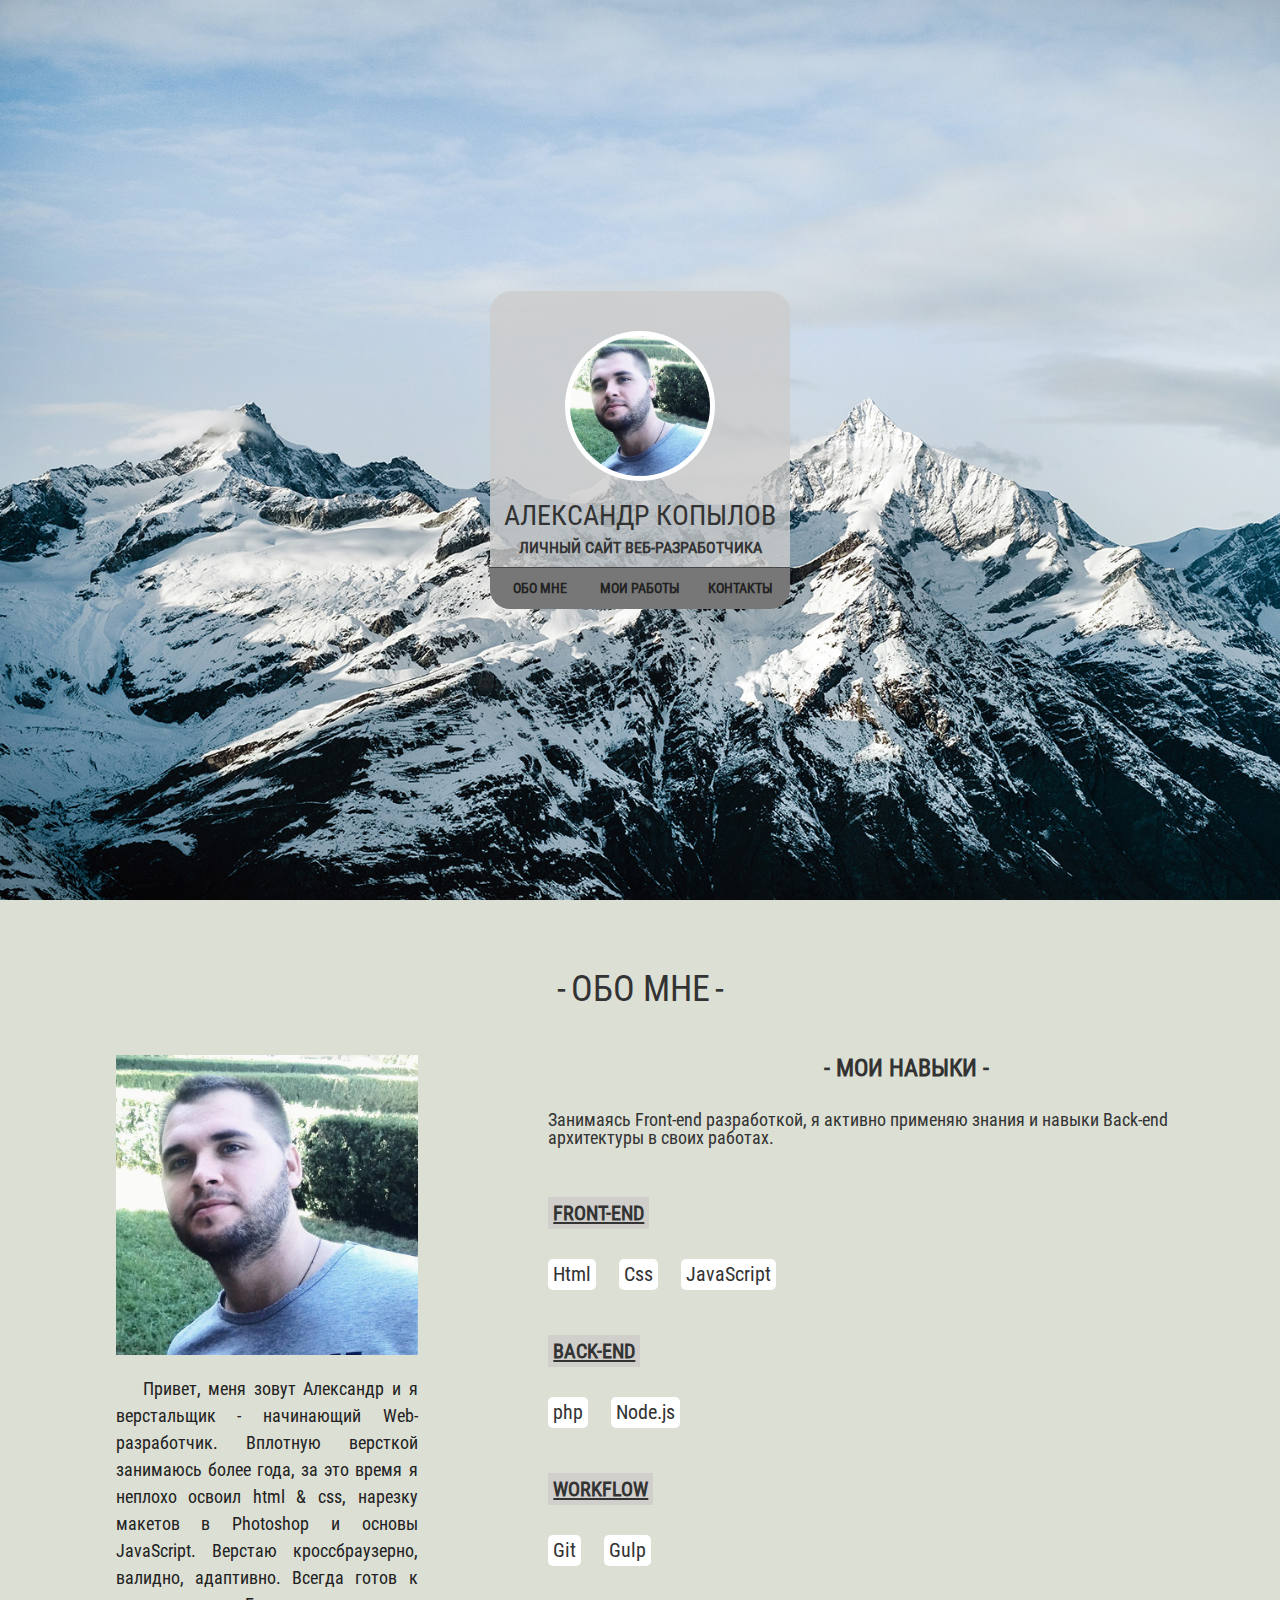
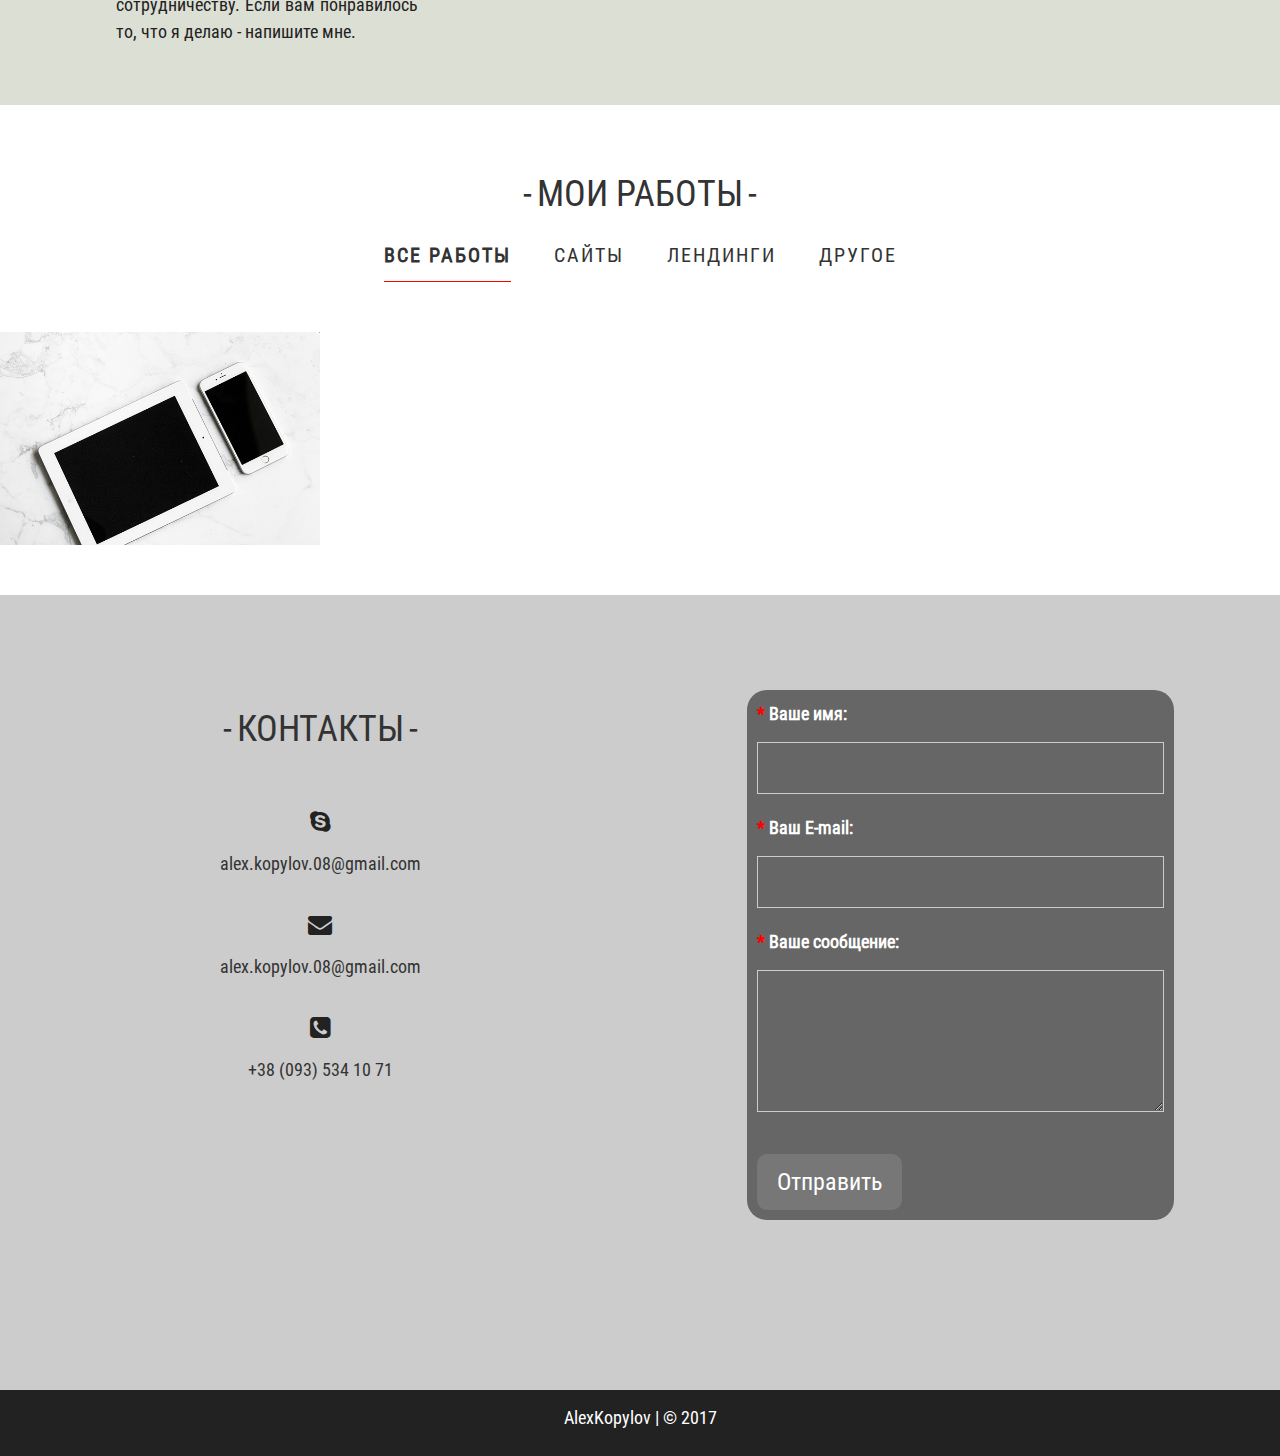
==== index.html @ ec62f579 "new index.html" ====
<!DOCTYPE html>
<!--[if lt IE 7 ]>
<html class="ie ie6" lang="en"> <![endif]-->
<!--[if IE 7 ]>
<html class="ie ie7" lang="en"> <![endif]-->
<!--[if IE 8 ]>
<html class="ie ie8" lang="en"> <![endif]-->
<!--[if (gte IE 9)|!(IE)]><!-->
<html lang="ru"> <!--<![endif]-->

<head>
    <meta charset="utf-8">
    <meta name="description" content="">
    <meta http-equiv="X-UA-Compatible" content="IE=edge">
    <meta name="viewport" content="width=device-width, initial-scale=1, maximum-scale=1">

    <title>MyPortfolio</title>

    <link rel="stylesheet" href="css/css_reset.css"/>
    <link rel="stylesheet" href="css/fonts.css"/>
    <link rel="stylesheet" href="libs/font-awesome/css/font-awesome.min.css"/>
    <!-- bootstrap -->
    <link rel="stylesheet" href="css/bootstrap.css">
    <!-- magnific-popup-->
    <link rel="stylesheet" href="libs/magnific-popup/magnific-popup.css"/>
    <!-- main -->
    <link rel="stylesheet" href="css/style.min.css">
    <!-- media -->
    <link rel="stylesheet" href="css/media.css"/>

</head>
<body>

<div class="wrapper">
    <header class="header parallax-window1" data-parallax="scroll" data-image-src="img/top-bg.jpg">

        <div class="top-header">
            <div class="top-header__inner">
                <div class="top-header__pic">
                    <img src="img/ava.jpg" alt="my-foto"/>
                </div>
                <div class="top-header__description">
                    <h1>Александр Копылов</h1>

                    <p>Личный сайт веб-разработчика</p>
                </div>
                <ul class="top-header__tabs">
                    <li class="top-header__item">
                        <a href="#about" class="top-header__link">Обо мне</a>
                    </li>
                    <li class="top-header__item">
                        <a href="#work" class="top-header__link">Мои работы</a>
                    </li>
                    <li class="top-header__item">
                        <a href="#contact" class="top-header__link">Контакты</a>
                    </li>
                </ul>
            </div>
        </div>
    </header>

    <main>

        <section class="about" id="about">
            <div class="container-fluid">
                <div class="row">
                    <div class="col-xs-12">
                        <div class="caption">
                            <h2 class="caption__inner">Обо мне</h2>
                        </div>
                    </div>
                    <div class="col-lg-5 col-md-5 col-sm-5 col-xs-12">
                        <div class="me">
                            <div class="me__inner">
                                <img src="img/ava.jpg" alt="my-foto" class="me__pic"/>
                            </div>
                            <div class="me__description">
                                <p class="me__text">Привет, меня зовут Александр и я верстальщик - начинающий
                                    Web-разработчик. Вплотную версткой занимаюсь более года, за это время я неплохо
                                    освоил html & css, нарезку макетов в Photoshop и основы JavaScript.
                                    Верстаю кроссбраузерно, валидно, адаптивно.
                                    Всегда готов к сотрудничеству. Если вам понравилось то, что я делаю - напишите мне.
                                </p>
                            </div>
                        </div>
                    </div>
                    <div class="col-lg-7 col-md-7 col-sm-7 col-xs-12">
                        <div class="skills">

                            <h3 class="skills__caption">- Мои навыки -</h3>

                            <p class="skills__text">Занимаясь Front-end разработкой, я активно применяю знания и навыки
                                Back-end архитектуры в своих работах.
                            </p>

                            <div class="skill">
                                <h3 class="skill__text">
                                    Front-end
                                </h3>
                                <ul class="skill__menu">
                                    <li class="skill__item">Html</li>
                                    <li class="skill__item">Css</li>
                                    <li class="skill__item">JavaScript</li>
                                </ul>
                            </div>
                            <div class="skill">
                                <h3 class="skill__text">
                                    Back-end
                                </h3>
                                <ul class="skill skill__menu">
                                    <li class="skill__item">php</li>
                                    <li class="skill__item">Node.js</li>
                                </ul>
                            </div>
                            <div class="skill">
                                <h3 class="skill__text">
                                    Workflow
                                </h3>
                                <ul class="skill skill__menu">
                                    <li class="skill__item">Git</li>
                                    <li class="skill__item">Gulp</li>
                                </ul>
                            </div>
                        </div>
                    </div>
                </div>
                <!-- / end row-->
            </div>
            <!-- / end container-->
        </section>

        <section class="work" id="work">
            <div class="container-fluid">
                <div class="row">
                    <div class="col-xs-12">
                        <div class="caption">
                            <h2 class="caption__inner">Мои работы</h2>
                        </div>
                    </div>

                    <div class="filter_div controls">
                        <button class="filter-btn"><i class="fa fa-bars" aria-hidden="true"></i>
                        </button>
                        <ul class="work__menu">
                            <li class="work__item active" data-filter="all">Все работы</li>
                            <li class="work__item" data-filter=".category-1">Сайты</li>
                            <li class="work__item" data-filter=".category-2">Лендинги</li>
                            <li class="work__item" data-filter=".category-3">Другое</li>
                        </ul>
                    </div>

                    <div id="portfolio">
                        <div class="mix col-lg-3 col-md-3 col-sm-6 col-xs-6 portfolio__item category-2">
                            <img src="img/portfolio/ex-1.jpg" alt="alr"/>

                            <div class="portfolio__item-cont">
                                <h4>Velox</h4>

                                <p>Landing page</p>
                                <a href="https://alexkopylov.github.io/works/welox/index.html" target="_blank"
                                   class="popup-link">Посмотреть</a>
                            </div>
                        </div>
                        <!--<div class="mix col-lg-3 col-md-3 col-sm-6 col-xs-6 portfolio__item category-1">-->
                        <!--<img src="img/portfolio/ex-2.jpg" alt="alr"/>-->

                        <!--<div class="portfolio__item-cont">-->
                        <!--<h4>Заголовок работы</h4>-->

                        <!--<p>Описание работы</p>-->
                        <!--<a href="#" class="popup-link">Посмотреть</a>-->
                        <!--</div>-->
                        <!--<div class="hidden">-->
                        <!--<div class="portfolio__description">-->
                        <!--<h4>Заголовок работы</h4>-->
                        <!--<a href="#">перейти на страницу...</a>-->
                        <!--<img src="img/portfolio/ex-2_big.jpg" alt="alt"/>-->
                        <!--</div>-->
                        <!--</div>-->
                        <!--</div>-->
                        <!--<div class="mix col-lg-3 col-md-3 col-sm-6 col-xs-6 portfolio__item category-1">-->
                        <!--<img src="img/portfolio/ex-3.jpg" alt="alr"/>-->

                        <!--<div class="portfolio__item-cont">-->
                        <!--<h4>Заголовок работы</h4>-->

                        <!--<p>Описание работы</p>-->
                        <!--<a href="#" class="popup-link">Посмотреть</a>-->
                        <!--</div>-->
                        <!--<div class="hidden">-->
                        <!--<div class="portfolio__description">-->
                        <!--<h4>Заголовок работы</h4>-->
                        <!--<a href="#">перейти на страницу...</a>-->
                        <!--<img src="img/portfolio/ex-3_big.jpg" alt="alt"/>-->
                        <!--</div>-->
                        <!--</div>-->
                        <!--</div>-->
                        <!--<div class="mix col-lg-3 col-md-3 col-sm-6 col-xs-6 portfolio__item category-2">-->
                        <!--<img src="img/portfolio/ex-4.jpg" alt="alr"/>-->

                        <!--<div class="portfolio__item-cont">-->
                        <!--<h4>Заголовок работы</h4>-->

                        <!--<p>Описание работы</p>-->
                        <!--<a href="#" class="popup-link">Посмотреть</a>-->
                        <!--</div>-->
                        <!--<div class="hidden">-->
                        <!--<div class="portfolio__description">-->
                        <!--<h4>Заголовок работы</h4>-->
                        <!--<a href="#">перейти на страницу...</a>-->
                        <!--<img src="img/portfolio/ex-4_big.jpg" alt="alt"/>-->
                        <!--</div>-->
                        <!--</div>-->
                        <!--</div>-->
                        <!--<div class="mix col-lg-3 col-md-3 col-sm-6 col-xs-6 portfolio__item category-2">-->
                        <!--<img src="img/portfolio/ex-5.jpg" alt="alr"/>-->

                        <!--<div class="portfolio__item-cont">-->
                        <!--<h4>Заголовок работы</h4>-->

                        <!--<p>Описание работы</p>-->
                        <!--<a href="#" class="popup-link">Посмотреть</a>-->
                        <!--</div>-->
                        <!--<div class="hidden">-->
                        <!--<div class="portfolio__description">-->
                        <!--<h4>Заголовок работы</h4>-->
                        <!--<a href="#">перейти на страницу...</a>-->
                        <!--<img src="img/portfolio/ex-5_big.jpg" alt="alt"/>-->
                        <!--</div>-->
                        <!--</div>-->
                        <!--</div>-->
                        <!--<div class="mix col-lg-3 col-md-3 col-sm-6 col-xs-6 portfolio__item category-2">-->
                        <!--<img src="img/portfolio/ex-6.jpg" alt="alr"/>-->

                        <!--<div class="portfolio__item-cont">-->
                        <!--<h4>Заголовок работы</h4>-->

                        <!--<p>Описание работы</p>-->
                        <!--<a href="#" class="popup-link">Посмотреть</a>-->
                        <!--</div>-->
                        <!--<div class="hidden">-->
                        <!--<div class="portfolio__description">-->
                        <!--<h4>Заголовок работы</h4>-->
                        <!--<a href="#">перейти на страницу...</a>-->
                        <!--<img src="img/portfolio/ex-6_big.jpg" alt="alt"/>-->
                        <!--</div>-->
                        <!--</div>-->
                        <!--</div>-->
                        <!--<div class="mix col-lg-3 col-md-3 col-sm-6 col-xs-6 portfolio__item category-3">-->
                        <!--<img src="img/portfolio/ex-7.jpg" alt="alr"/>-->

                        <!--<div class="portfolio__item-cont">-->
                        <!--<h4>Заголовок работы</h4>-->

                        <!--<p>Описание работы</p>-->
                        <!--<a href="#" class="popup-link">Посмотреть</a>-->
                        <!--</div>-->
                        <!--<div class="hidden">-->
                        <!--<div class="portfolio__description">-->
                        <!--<h4>Заголовок работы</h4>-->
                        <!--<a href="#">перейти на страницу...</a>-->
                        <!--<img src="img/portfolio/ex-7_big.jpg" alt="alt"/>-->
                        <!--</div>-->
                        <!--</div>-->
                        <!--</div>-->
                        <!--<div class="mix col-lg-3 col-md-3 col-sm-6 col-xs-6 portfolio__item category-3">-->
                        <!--<img src="img/portfolio/ex-8.jpg" alt="alr"/>-->

                        <!--<div class="portfolio__item-cont">-->
                        <!--<h4>Заголовок работы</h4>-->

                        <!--<p>Описание работы</p>-->
                        <!--<a href="#" class="popup-link">Посмотреть</a>-->
                        <!--</div>-->
                        <!--<div class="hidden">-->
                        <!--<div class="portfolio__description">-->
                        <!--<h4>Заголовок работы</h4>-->
                        <!--<a href="#">перейти на страницу...</a>-->
                        <!--<img src="img/portfolio/ex-8_big.jpg" alt="alt"/>-->
                        <!--</div>-->
                        <!--</div>-->
                        <!--</div>-->
                    </div>

                </div>
                <!-- / end row-->
            </div>
            <!-- / end container-->
        </section>

        <section class="contact" id="contact">
            <div class="container-fluid">
                <div class="row">
                    <div class="col-lg-6 col-md-6 col-sm-6 col-xs-12">
                        <div class="contact__inner">
                            <div class="caption">
                                <h2 class="caption__inner">Контакты</h2>
                            </div>
                            <ul class="contact__menu">
                                <li class="contact__item">
                                    <span class="contact__link">
                                         <i class="fa fa-skype" aria-hidden="true"></i>
                                    </span>
                                    <span class="contact__text">
                                        alex.kopylov.08@gmail.com
                                    </span>
                                </li>
                                <li class="contact__item">
                                    <span class="contact__link">
                                         <i class="fa fa-envelope" aria-hidden="true"></i>
                                    </span>
                                    <span class="contact__text">
                                        alex.kopylov.08@gmail.com
                                    </span>
                                </li>
                                <li class="contact__item">
                                     <span class="contact__link">
                                        <i class="fa fa-phone-square" aria-hidden="true"></i>
                                    </span>
                                    <span class="contact__text">
                                        +38 (093) 534 10 71
                                    </span>
                                </li>
                            </ul>
                        </div>
                    </div>

                    <div class="col-lg-6 col-md-6 col-sm-6 col-xs-12">
                        <form id="form" class="form">

                            <!-- Hidden Required Fields-->
                            <input type="hidden" name="project_name" value="my_portfolio"/>
                            <input type="hidden" name="admin_email" value="alex.kopylov.08@gmail.com"/>
                            <input type="hidden" name="form_subject" value="Заявка с порфолио"/>
                            <!-- END Hidden Required Fields-->

                            <label class="form__group">
                                <span class="form__elem">*</span> Ваше имя:
                                <input type="text" name="name" placeholder="" required/>
                            </label>
                            <label class="form__group">
                                <span class="form__elem">*</span> Ваш E-mail:
                                <input type="email" name="email" placeholder="" required/>
                            </label>
                            <label class="form__group">
                                <span class="form__elem">*</span> Ваше сообщение:
                                <textarea name="message" placeholder="" required rows="4"></textarea>
                            </label>
                            <button class="form__btn">Отправить</button>
                        </form>
                    </div>
                </div>
                <!-- / end container-->
            </div>
            <!-- / end container-->
        </section>

    </main>

    <footer class="footer">
        <div class="container-fluid">
            <div class="row">
                <div class="col-xs-12">
                    <p class="footer__text">AlexKopylov | &#169 2017</p>
                </div>

            </div>
            <!-- / end row-->
        </div>
        <!-- / end container-->


    </footer>

</div>

<!--[if lt IE 9]>
<script src="libs/html5shiv/es5-shim.min.js"></script>
<script src="libs/html5shiv/html5shiv.min.js"></script>
<script src="libs/html5shiv/html5shiv-printshiv.min.js"></script>
<script src="libs/respond/respond.min.js"></script>
<![endif]-->

<script src="libs/jquery-3.1.0.min.js"></script>
<script src="libs/mixitup/mixitup.min.js"></script>
<script src="libs/page-scroll-to-id/jquery.malihu.PageScroll2id.min.js"></script>

<script src="js/main.js"></script>
</body>
</html>
---- css/fonts.css ----
@font-face {
  font-family: 'RobotoCondensedRegular';
  src: url('../fonts/RobotoCondensedRegular/RobotoCondensedRegular.eot');
  src: url('../fonts/RobotoCondensedRegular/RobotoCondensedRegular.eot') format('embedded-opentype'),
  url('../fonts/RobotoCondensedRegular/RobotoCondensedRegular.woff2') format('woff2'),
  url('../fonts/RobotoCondensedRegular/RobotoCondensedRegular.woff') format('woff'),
  url('../fonts/RobotoCondensedRegular/RobotoCondensedRegular.ttf') format('truetype'),
  url('../fonts/RobotoCondensedRegular/RobotoCondensedRegular.svg#RobotoCondensedRegular') format('svg');
}
---- css/style.min.css ----
html{-webkit-box-sizing:border-box;box-sizing:border-box;height:101%}*,:after,:before{-webkit-box-sizing:inherit;box-sizing:inherit;padding:0;margin:0}body{font-size:1.2em;line-height:1.5;min-width:320px;position:relative;padding:0;margin:0;background-color:#ccc;font-family:RobotoCondensedRegular,sans-serif;overflow-x:hidden}.hidden{display:none}section{padding:50px 0}.wrapper{width:100%;max-width:1600px;margin:0 auto}.parallax-window{min-height:400px;background:0 0}.header{background:url(../img/top-bg.jpg) no-repeat center fixed;background-size:cover;min-height:300px;position:relative}.top-header{width:100%;height:100%;position:relative;text-align:center}.top-header__inner{position:absolute;top:50%;left:50%;-webkit-transform:translate(-50%,-50%);-ms-transform:translate(-50%,-50%);transform:translate(-50%,-50%);width:300px;margin:0 auto;background:rgba(204,204,204,.8);-webkit-border-radius:22px;border-radius:22px;padding-top:40px;text-align:center}.top-header__pic{width:150px;height:150px;-webkit-border-radius:50%;border-radius:50%;margin:0 auto;background-color:#fff;padding:5px}.top-header__pic img{width:100%;height:100%;display:block;-webkit-border-radius:50%;border-radius:50%}.top-header__description h1{font-size:2.3em;text-transform:uppercase}.top-header__description p{font-size:1.3em;text-transform:uppercase;font-weight:700}.top-header__tabs{margin:0;background-color:#777;font-size:0;border-top:1px solid #444;overflow:hidden;-webkit-border-bottom-left-radius:20px;border-bottom-left-radius:20px;-webkit-border-bottom-right-radius:20px;border-bottom-right-radius:20px}.top-header__item{display:inline-block;width:100px;vertical-align:middle}.top-header__item :hover{background-color:#222;color:#fff;text-decoration:none}.top-header__link{color:#222;font-size:1.4rem;display:block;padding:10px;text-decoration:none;text-transform:uppercase;-webkit-transition:all .5s;transition:all .5s;font-weight:700}.top-header__link :hover{background-color:#222;color:#fff;text-decoration:none}.caption{text-align:center}.caption__inner{display:inline-block;font-size:3em;text-transform:uppercase}.caption__inner:before{content:'-';padding:0 5px}.caption__inner:after{content:'-';padding:0 5px}.about{position:relative;padding-bottom:50px;background-color:#dcdfd4}.about .me{margin:35px auto 0;width:60%}.about .me__inner{margin-bottom:20px}.about .me__pic{width:100%;height:100%;display:block}.about .me__description{margin-top:10px}.about .me__text{text-align:justify;color:#222;font-size:1.5em;text-indent:1.5em;line-height:1.5em}.about .skills{margin-top:35px}.about .skills__caption{text-align:center;font-size:2em;text-transform:uppercase;font-weight:700}.about .skills__text{font-size:1.5em;margin:30px auto}.about .skills .skill{margin:25px 0}.about .skills .skill__text{font-size:1.7em;text-transform:uppercase;text-decoration:underline;font-weight:600;background-color:rgba(203,200,199,.7);padding:5px;display:inline-block}.about .skills .skill__menu{margin:20px auto}.about .skills .skill__item{display:inline-block;margin-right:20px;font-size:1.7em;line-height:1em;padding:5px;color:#333;background-color:#fff;-webkit-border-radius:5px;border-radius:5px;-webkit-transition:all .7s;transition:all .7s}.about .skills .skill__item:hover{color:#fff;background-color:#333}.filter-btn{display:none}.work{text-align:center;background-color:#fff;position:relative}.work__menu{padding:0;margin:35px auto;text-align:center}.work__item{display:inline-block;margin:15px 20px;font-size:1.7em;text-transform:uppercase;cursor:pointer;letter-spacing:2px;-webkit-transition:all .5s ease;transition:all .5s ease}.work__item.active{font-weight:700;border-bottom:1px solid red;padding-bottom:10px}.work .portfolio{position:relative}.work .portfolio__item{padding:0}.work .portfolio__item img{width:100%;height:100%}.work .portfolio__item:hover .portfolio__item-cont{opacity:1;padding-top:15%}.work .portfolio__item-cont{position:absolute;top:0;left:0;width:100%;height:100%;background-color:rgba(0,0,0,.8);text-align:center;padding-top:15%;font-size:1.5em;opacity:0;-webkit-transition:all .75s;transition:all .75s}.work .portfolio__item-cont h4{color:#fff;margin-bottom:0;font-size:2em}.work .portfolio__item-cont p{color:#fff;margin:10px 20px}.work .portfolio__item-cont a{background-color:transparent;border:1px solid #fff;color:#fff;display:inline-block;font-size:1.5em;padding:10px 20px;text-decoration:none}.portfolio__description{max-width:700px;background-color:rgba(204,204,204,.9);padding:10px;-webkit-border-radius:10px;border-radius:10px;margin:auto;position:relative;text-align:center}.portfolio__description h4{color:#fff;font-size:2em}.portfolio__description a{color:#222;display:inline-block;font-size:1.8em;text-decoration:none;margin:20px}.portfolio__description a :hover{text-decoration:none;background-color:#222;color:#fff}.portfolio__description img{width:100%;height:100%}.contact{background:url(../img/contact-bg.jpg) no-repeat center fixed;background-size:cover;min-height:300px;height:795px;position:relative}.contact__inner{background-color:rgba(204,204,204,.8);-webkit-border-radius:20px;border-radius:20px;margin:45px auto;width:60%}.contact__menu{padding:15px;margin:0 auto;text-align:center}.contact__item{margin:20px 0}.contact__link{color:#222;font-size:2em;padding:10px;display:block;-webkit-border-radius:5px;border-radius:5px;font-weight:500}.contact__text{font-size:1.5em}.contact__description{display:block;margin:0;padding:0;color:#222;font-size:2em;line-height:2em;text-transform:uppercase;font-weight:600}.contact .form{width:70%;padding:10px;margin:45px auto;-webkit-border-radius:20px;border-radius:20px;background-color:rgba(0,0,0,.5)}.contact .form input:focus,.contact .form textarea:focus{border:1px solid red;width:100%;outline:0}.contact .form__group{display:block;color:#fff;font-size:1.5em;margin-bottom:20px}.contact .form__group input,.contact .form__group textarea{width:100%;border:1px solid #ccc;margin-top:5px;line-height:30px;text-indent:12px;font-size:1.3em;letter-spacing:2px;background-color:transparent;color:#fff;padding:10px}.contact .form__elem{color:red;margin-bottom:10px;display:inline-block}.contact .form__btn{font-size:2em;outline:0;padding:10px 20px;border:none;-webkit-border-radius:10px;border-radius:10px;background-color:#777;color:#fff;margin-right:0;margin-top:15px}.footer{background-color:#222}.footer__text{font-size:1.5em;color:#fff;line-height:2em;padding:10px 0;text-align:center}
---- css/media.css ----
/*==========  Desktop First Method  ==========*/

/* Large Devices, Wide Screens */
@media only screen and (max-width: 1200px) {
    .work .portfolio__item-cont h4 {
        font-size: 1.6em;
    }
}

/* Medium Devices, Desktops */
@media only screen and (max-width: 992px) {
    .contact .contact__inner {
        width: 65%;
    }
}

/* Small Devices, Tablets */
@media only screen and (max-width: 767px) {

    .caption .caption__inner {
        font-size: 2.5em;
    }

    .me {
        display: flex;
        justify-content: space-between;
    }
    .me__description {
        margin-left: 10px;
    }

    .portfolio__item .portfolio__item-cont{
        font-size: 1.3em;
    }
    .work .work__item {
        font-size: 1.3em;
        margin: 15px;
    }

    .contact .contact__inner {
        margin: 0 auto;
        width: 50%;
    }
    .contact .contact__menu {
        margin: 0;
    }
    .contact .contact__item {
        margin: 5px 0;
    }
    .contact .form {
        width: 100%;
        margin: 20px 0 0;
        background-color: rgba(0, 0, 0, 0.7);
    }
    .contact .form__group {
        font-size: 1.3em;
        letter-spacing: 1px;
        margin-bottom: 5px;
    }
    .contact .form__group input,
    .contact .form__group textarea {
        margin-top: 0;
        line-height: 25px;
        font-size: 1.2em;
    }
    .contact .form__btn {
        display: block;
        margin: 10px auto;
    }
    .footer__text {
        text-align: center;
    }


    /*Disable Animation on Mobile Devices*/
    .animated {
        /*CSS transitions*/
        -o-transition-property: none !important;
        -moz-transition-property: none !important;
        -webkit-transition-property: none !important;
        transition-property: none !important;
        /*CSS transforms*/
        -o-transform: none !important;
        -moz-transform: none !important;
        -ms-transform: none !important;
        -webkit-transform: none !important;
        transform: none !important;
        /*CSS animations*/
        -webkit-animation: none !important;
        -moz-animation: none !important;
        -o-animation: none !important;
        animation: none !important;
    }

}

/* Extra Small Devices, Phones */
@media only screen and (max-width: 480px) {
    .me {
        display: block;
    }
    .work .work__menu {
        display: none;
        width: 60%;
        margin: 10px auto;
    }
    .work__item {
        display: block;
    }
    .filter-btn {
        display: block;
        font-size: 2em;
        padding: 10px;
        border: none;
        outline: none;
        border-radius: 10px;
        margin: 20px;

    }

    .work .portfolio__item:hover .portfolio__item-cont {
        padding-top: 10%;
    }
    .work .portfolio__item-cont h4 {
        font-size: 1.2em;
        margin: 0;
    }
    .work .portfolio__item-cont p {
        font-size: 1em;
        margin: 5px;
    }
    .portfolio__item .portfolio__item-cont a{
        font-size: 1em;
        padding: 5px 10px;
    }

    .contact .contact__inner {
        margin: 0;
        width: 100%;
    }
    .contact .contact__item {}
    .footer__text {
        font-size: 1em;
    }
}

/* Custom, iPhone Retina */
@media only screen and (max-width: 320px) {

}

/*==========  Mobile First Method  ==========*/

/* Custom, iPhone Retina */
@media only screen and (min-width: 320px) {

}

/* Extra Small Devices, Phones */
@media only screen and (min-width: 481px) {
    .work .work__menu {
        display: block !important;
    }
}

/* Small Devices, Tablets */
@media only screen and (min-width: 768px) {

}

/* Medium Devices, Desktops */
@media only screen and (min-width: 992px) {

}

/* Large Devices, Wide Screens */
@media only screen and (min-width: 1200px) {

}
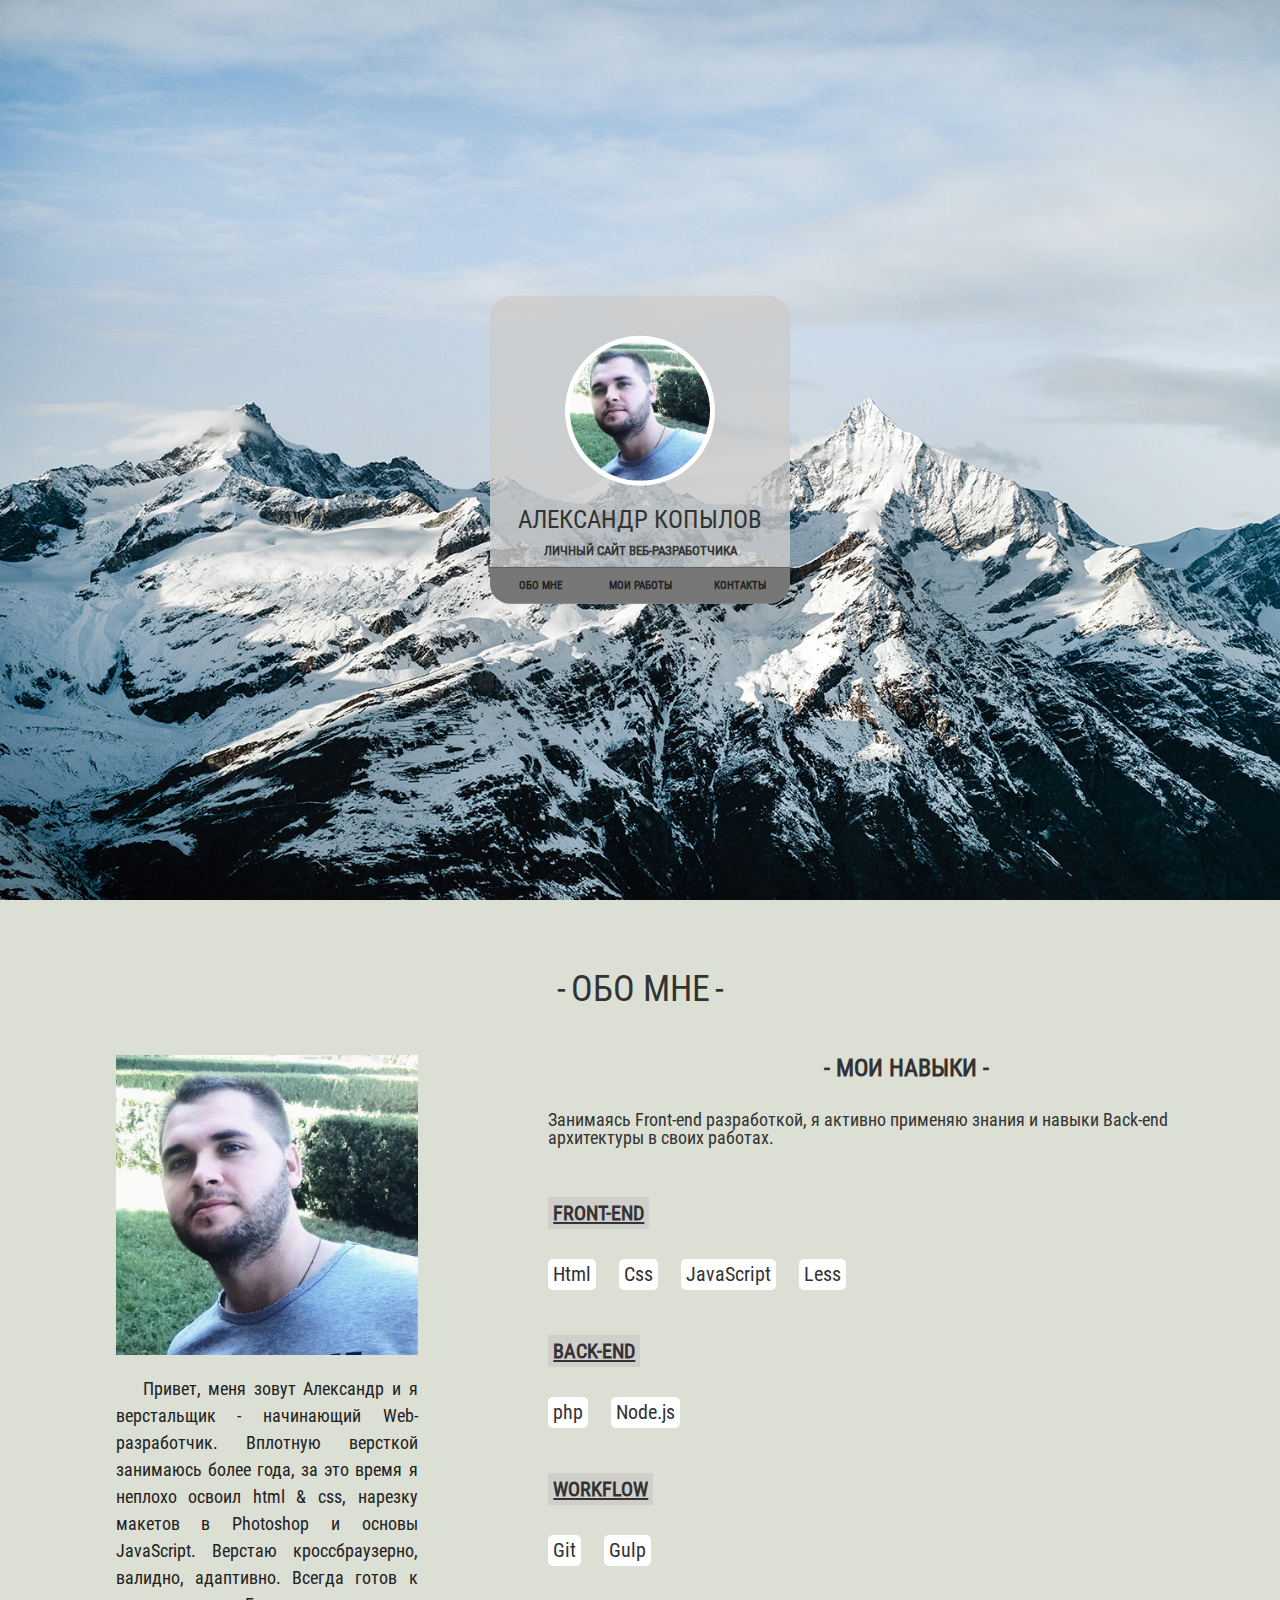
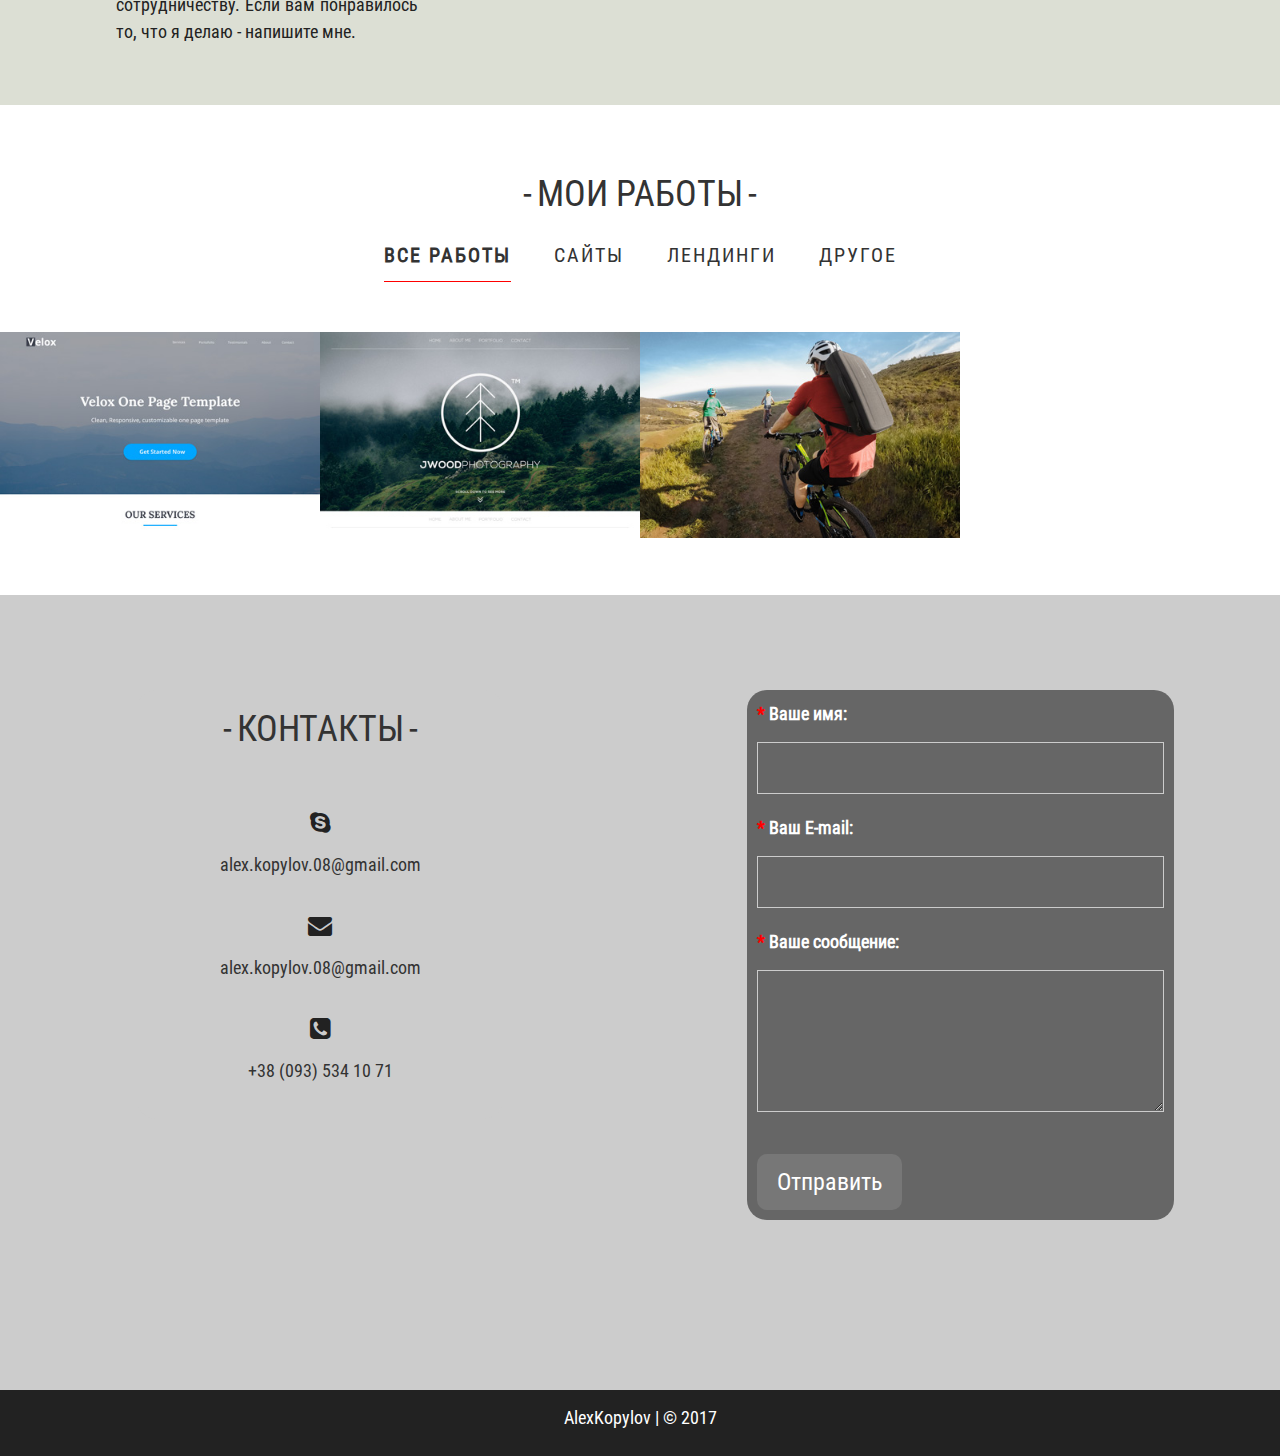
==== commit 56a1536b: "new content in foldeer _gopro" ====
--- a/index.html
+++ b/index.html
@@ -101,6 +101,7 @@
                                     <li class="skill__item">Html</li>
                                     <li class="skill__item">Css</li>
                                     <li class="skill__item">JavaScript</li>
+                                    <li class="skill__item">Less</li>
                                 </ul>
                             </div>
                             <div class="skill">
@@ -157,44 +158,30 @@
                                 <h4>Velox</h4>
 
                                 <p>Landing page</p>
-                                <a href="https://alexkopylov.github.io/works/welox/index.html" target="_blank"
+                                <a href="https://alexkopylov.github.io/works/velox/index.html" target="_blank"
                                    class="popup-link">Посмотреть</a>
                             </div>
                         </div>
-                        <!--<div class="mix col-lg-3 col-md-3 col-sm-6 col-xs-6 portfolio__item category-1">-->
-                        <!--<img src="img/portfolio/ex-2.jpg" alt="alr"/>-->
-
-                        <!--<div class="portfolio__item-cont">-->
-                        <!--<h4>Заголовок работы</h4>-->
-
-                        <!--<p>Описание работы</p>-->
-                        <!--<a href="#" class="popup-link">Посмотреть</a>-->
-                        <!--</div>-->
-                        <!--<div class="hidden">-->
-                        <!--<div class="portfolio__description">-->
-                        <!--<h4>Заголовок работы</h4>-->
-                        <!--<a href="#">перейти на страницу...</a>-->
-                        <!--<img src="img/portfolio/ex-2_big.jpg" alt="alt"/>-->
-                        <!--</div>-->
-                        <!--</div>-->
-                        <!--</div>-->
-                        <!--<div class="mix col-lg-3 col-md-3 col-sm-6 col-xs-6 portfolio__item category-1">-->
-                        <!--<img src="img/portfolio/ex-3.jpg" alt="alr"/>-->
-
-                        <!--<div class="portfolio__item-cont">-->
-                        <!--<h4>Заголовок работы</h4>-->
-
-                        <!--<p>Описание работы</p>-->
-                        <!--<a href="#" class="popup-link">Посмотреть</a>-->
-                        <!--</div>-->
-                        <!--<div class="hidden">-->
-                        <!--<div class="portfolio__description">-->
-                        <!--<h4>Заголовок работы</h4>-->
-                        <!--<a href="#">перейти на страницу...</a>-->
-                        <!--<img src="img/portfolio/ex-3_big.jpg" alt="alt"/>-->
-                        <!--</div>-->
-                        <!--</div>-->
-                        <!--</div>-->
+                        <div class="mix col-lg-3 col-md-3 col-sm-6 col-xs-6 portfolio__item category-2">
+                            <img src="img/portfolio/ex-2.jpg" alt="alr"/>
+
+                            <div class="portfolio__item-cont">
+                                <h4>JWood</h4>
+
+                                <p>Landing page</p>
+                                <a href="https://alexkopylov.github.io/works/jwood/index.html" target="_blank" class="popup-link">Посмотреть</a>
+                            </div>
+                        </div>
+                        <div class="mix col-lg-3 col-md-3 col-sm-6 col-xs-6 portfolio__item category-1">
+                            <img src="img/portfolio/ex-3.jpg" alt="alr"/>
+
+                            <div class="portfolio__item-cont">
+                                <h4>GoPro </h4>
+
+                                <p>Presentation</p>
+                                <a href="https://alexkopylov.github.io/works/gopro/index.html" class="popup-link">Посмотреть</a>
+                            </div>
+                        </div>
                         <!--<div class="mix col-lg-3 col-md-3 col-sm-6 col-xs-6 portfolio__item category-2">-->
                         <!--<img src="img/portfolio/ex-4.jpg" alt="alr"/>-->
 
--- a/css/style.min.css
+++ b/css/style.min.css
@@ -1 +1 @@
-html{-webkit-box-sizing:border-box;box-sizing:border-box;height:101%}*,:after,:before{-webkit-box-sizing:inherit;box-sizing:inherit;padding:0;margin:0}body{font-size:1.2em;line-height:1.5;min-width:320px;position:relative;padding:0;margin:0;background-color:#ccc;font-family:RobotoCondensedRegular,sans-serif;overflow-x:hidden}.hidden{display:none}section{padding:50px 0}.wrapper{width:100%;max-width:1600px;margin:0 auto}.parallax-window{min-height:400px;background:0 0}.header{background:url(../img/top-bg.jpg) no-repeat center fixed;background-size:cover;min-height:300px;position:relative}.top-header{width:100%;height:100%;position:relative;text-align:center}.top-header__inner{position:absolute;top:50%;left:50%;-webkit-transform:translate(-50%,-50%);-ms-transform:translate(-50%,-50%);transform:translate(-50%,-50%);width:300px;margin:0 auto;background:rgba(204,204,204,.8);-webkit-border-radius:22px;border-radius:22px;padding-top:40px;text-align:center}.top-header__pic{width:150px;height:150px;-webkit-border-radius:50%;border-radius:50%;margin:0 auto;background-color:#fff;padding:5px}.top-header__pic img{width:100%;height:100%;display:block;-webkit-border-radius:50%;border-radius:50%}.top-header__description h1{font-size:2.3em;text-transform:uppercase}.top-header__description p{font-size:1.3em;text-transform:uppercase;font-weight:700}.top-header__tabs{margin:0;background-color:#777;font-size:0;border-top:1px solid #444;overflow:hidden;-webkit-border-bottom-left-radius:20px;border-bottom-left-radius:20px;-webkit-border-bottom-right-radius:20px;border-bottom-right-radius:20px}.top-header__item{display:inline-block;width:100px;vertical-align:middle}.top-header__item :hover{background-color:#222;color:#fff;text-decoration:none}.top-header__link{color:#222;font-size:1.4rem;display:block;padding:10px;text-decoration:none;text-transform:uppercase;-webkit-transition:all .5s;transition:all .5s;font-weight:700}.top-header__link :hover{background-color:#222;color:#fff;text-decoration:none}.caption{text-align:center}.caption__inner{display:inline-block;font-size:3em;text-transform:uppercase}.caption__inner:before{content:'-';padding:0 5px}.caption__inner:after{content:'-';padding:0 5px}.about{position:relative;padding-bottom:50px;background-color:#dcdfd4}.about .me{margin:35px auto 0;width:60%}.about .me__inner{margin-bottom:20px}.about .me__pic{width:100%;height:100%;display:block}.about .me__description{margin-top:10px}.about .me__text{text-align:justify;color:#222;font-size:1.5em;text-indent:1.5em;line-height:1.5em}.about .skills{margin-top:35px}.about .skills__caption{text-align:center;font-size:2em;text-transform:uppercase;font-weight:700}.about .skills__text{font-size:1.5em;margin:30px auto}.about .skills .skill{margin:25px 0}.about .skills .skill__text{font-size:1.7em;text-transform:uppercase;text-decoration:underline;font-weight:600;background-color:rgba(203,200,199,.7);padding:5px;display:inline-block}.about .skills .skill__menu{margin:20px auto}.about .skills .skill__item{display:inline-block;margin-right:20px;font-size:1.7em;line-height:1em;padding:5px;color:#333;background-color:#fff;-webkit-border-radius:5px;border-radius:5px;-webkit-transition:all .7s;transition:all .7s}.about .skills .skill__item:hover{color:#fff;background-color:#333}.filter-btn{display:none}.work{text-align:center;background-color:#fff;position:relative}.work__menu{padding:0;margin:35px auto;text-align:center}.work__item{display:inline-block;margin:15px 20px;font-size:1.7em;text-transform:uppercase;cursor:pointer;letter-spacing:2px;-webkit-transition:all .5s ease;transition:all .5s ease}.work__item.active{font-weight:700;border-bottom:1px solid red;padding-bottom:10px}.work .portfolio{position:relative}.work .portfolio__item{padding:0}.work .portfolio__item img{width:100%;height:100%}.work .portfolio__item:hover .portfolio__item-cont{opacity:1;padding-top:15%}.work .portfolio__item-cont{position:absolute;top:0;left:0;width:100%;height:100%;background-color:rgba(0,0,0,.8);text-align:center;padding-top:15%;font-size:1.5em;opacity:0;-webkit-transition:all .75s;transition:all .75s}.work .portfolio__item-cont h4{color:#fff;margin-bottom:0;font-size:2em}.work .portfolio__item-cont p{color:#fff;margin:10px 20px}.work .portfolio__item-cont a{background-color:transparent;border:1px solid #fff;color:#fff;display:inline-block;font-size:1.5em;padding:10px 20px;text-decoration:none}.portfolio__description{max-width:700px;background-color:rgba(204,204,204,.9);padding:10px;-webkit-border-radius:10px;border-radius:10px;margin:auto;position:relative;text-align:center}.portfolio__description h4{color:#fff;font-size:2em}.portfolio__description a{color:#222;display:inline-block;font-size:1.8em;text-decoration:none;margin:20px}.portfolio__description a :hover{text-decoration:none;background-color:#222;color:#fff}.portfolio__description img{width:100%;height:100%}.contact{background:url(../img/contact-bg.jpg) no-repeat center fixed;background-size:cover;min-height:300px;height:795px;position:relative}.contact__inner{background-color:rgba(204,204,204,.8);-webkit-border-radius:20px;border-radius:20px;margin:45px auto;width:60%}.contact__menu{padding:15px;margin:0 auto;text-align:center}.contact__item{margin:20px 0}.contact__link{color:#222;font-size:2em;padding:10px;display:block;-webkit-border-radius:5px;border-radius:5px;font-weight:500}.contact__text{font-size:1.5em}.contact__description{display:block;margin:0;padding:0;color:#222;font-size:2em;line-height:2em;text-transform:uppercase;font-weight:600}.contact .form{width:70%;padding:10px;margin:45px auto;-webkit-border-radius:20px;border-radius:20px;background-color:rgba(0,0,0,.5)}.contact .form input:focus,.contact .form textarea:focus{border:1px solid red;width:100%;outline:0}.contact .form__group{display:block;color:#fff;font-size:1.5em;margin-bottom:20px}.contact .form__group input,.contact .form__group textarea{width:100%;border:1px solid #ccc;margin-top:5px;line-height:30px;text-indent:12px;font-size:1.3em;letter-spacing:2px;background-color:transparent;color:#fff;padding:10px}.contact .form__elem{color:red;margin-bottom:10px;display:inline-block}.contact .form__btn{font-size:2em;outline:0;padding:10px 20px;border:none;-webkit-border-radius:10px;border-radius:10px;background-color:#777;color:#fff;margin-right:0;margin-top:15px}.footer{background-color:#222}.footer__text{font-size:1.5em;color:#fff;line-height:2em;padding:10px 0;text-align:center}+html{-webkit-box-sizing:border-box;box-sizing:border-box;height:101%}*,:after,:before{-webkit-box-sizing:inherit;box-sizing:inherit;padding:0;margin:0}body{font-size:1.2em;line-height:1.5;min-width:320px;position:relative;padding:0;margin:0;background-color:#ccc;font-family:RobotoCondensedRegular,sans-serif;overflow-x:hidden}.hidden{display:none}section{padding:50px 0}.wrapper{width:100%;max-width:1600px;margin:0 auto}.parallax-window{min-height:400px;background:0 0}.header{background:url(../img/top-bg.jpg) no-repeat center fixed;background-size:cover;min-height:300px;position:relative}.top-header{width:100%;height:100%;position:relative;text-align:center}.top-header__inner{position:absolute;top:50%;left:50%;-webkit-transform:translate(-50%,-50%);-ms-transform:translate(-50%,-50%);transform:translate(-50%,-50%);width:300px;margin:0 auto;background:rgba(204,204,204,.8);-webkit-border-radius:22px;border-radius:22px;padding-top:40px;text-align:center}.top-header__pic{width:150px;height:150px;-webkit-border-radius:50%;border-radius:50%;margin:0 auto;background-color:#fff;padding:5px}.top-header__pic img{width:100%;height:100%;display:block;-webkit-border-radius:50%;border-radius:50%}.top-header__description h1{font-size:2.1em;text-transform:uppercase}.top-header__description p{font-size:1.1em;text-transform:uppercase;font-weight:700}.top-header__tabs{margin:0;background-color:#777;font-size:0;border-top:1px solid #444;overflow:hidden;-webkit-border-bottom-left-radius:20px;border-bottom-left-radius:20px;-webkit-border-bottom-right-radius:20px;border-bottom-right-radius:20px}.top-header__item{display:inline-block;width:100px;vertical-align:middle}.top-header__item :hover{background-color:#222;color:#fff;text-decoration:none}.top-header__link{color:#222;font-size:1.1rem;display:block;padding:10px;text-decoration:none;text-transform:uppercase;-webkit-transition:all .5s;transition:all .5s;font-weight:700}.top-header__link :hover{background-color:#222;color:#fff;text-decoration:none}.caption{text-align:center}.caption__inner{display:inline-block;font-size:3em;text-transform:uppercase}.caption__inner:before{content:'-';padding:0 5px}.caption__inner:after{content:'-';padding:0 5px}.about{position:relative;padding-bottom:50px;background-color:#dcdfd4}.about .me{margin:35px auto 0;width:60%}.about .me__inner{margin-bottom:20px}.about .me__pic{width:100%;height:100%;display:block}.about .me__description{margin-top:10px}.about .me__text{text-align:justify;color:#222;font-size:1.5em;text-indent:1.5em;line-height:1.5em}.about .skills{margin-top:35px}.about .skills__caption{text-align:center;font-size:2em;text-transform:uppercase;font-weight:700}.about .skills__text{font-size:1.5em;margin:30px auto}.about .skills .skill{margin:25px 0}.about .skills .skill__text{font-size:1.7em;text-transform:uppercase;text-decoration:underline;font-weight:600;background-color:rgba(203,200,199,.7);padding:5px;display:inline-block}.about .skills .skill__menu{margin:20px auto}.about .skills .skill__item{display:inline-block;margin-right:20px;font-size:1.7em;line-height:1em;padding:5px;color:#333;background-color:#fff;-webkit-border-radius:5px;border-radius:5px;-webkit-transition:all .7s;transition:all .7s}.about .skills .skill__item:hover{color:#fff;background-color:#333}.filter-btn{display:none}.work{text-align:center;background-color:#fff;position:relative}.work__menu{padding:0;margin:35px auto;text-align:center}.work__item{display:inline-block;margin:15px 20px;font-size:1.7em;text-transform:uppercase;cursor:pointer;letter-spacing:2px;-webkit-transition:all .5s ease;transition:all .5s ease}.work__item.active{font-weight:700;border-bottom:1px solid red;padding-bottom:10px}.work .portfolio{position:relative}.work .portfolio__item{padding:0}.work .portfolio__item img{width:100%;height:100%}.work .portfolio__item:hover .portfolio__item-cont{opacity:1;padding-top:15%}.work .portfolio__item-cont{position:absolute;top:0;left:0;width:100%;height:100%;background-color:rgba(0,0,0,.8);text-align:center;padding-top:15%;font-size:1.5em;opacity:0;-webkit-transition:all .75s;transition:all .75s}.work .portfolio__item-cont h4{color:#fff;margin-bottom:0;font-size:2em}.work .portfolio__item-cont p{color:#fff;margin:10px 20px}.work .portfolio__item-cont a{background-color:transparent;border:1px solid #fff;color:#fff;display:inline-block;font-size:1.5em;padding:10px 20px;text-decoration:none}.portfolio__description{max-width:700px;background-color:rgba(204,204,204,.9);padding:10px;-webkit-border-radius:10px;border-radius:10px;margin:auto;position:relative;text-align:center}.portfolio__description h4{color:#fff;font-size:2em}.portfolio__description a{color:#222;display:inline-block;font-size:1.8em;text-decoration:none;margin:20px}.portfolio__description a :hover{text-decoration:none;background-color:#222;color:#fff}.portfolio__description img{width:100%;height:100%}.contact{background:url(../img/contact-bg.jpg) no-repeat center fixed;background-size:cover;min-height:300px;height:795px;position:relative}.contact__inner{background-color:rgba(204,204,204,.8);-webkit-border-radius:20px;border-radius:20px;margin:45px auto;width:60%}.contact__menu{padding:15px;margin:0 auto;text-align:center}.contact__item{margin:20px 0}.contact__link{color:#222;font-size:2em;padding:10px;display:block;-webkit-border-radius:5px;border-radius:5px;font-weight:500}.contact__text{font-size:1.5em}.contact__description{display:block;margin:0;padding:0;color:#222;font-size:2em;line-height:2em;text-transform:uppercase;font-weight:600}.contact .form{width:70%;padding:10px;margin:45px auto;-webkit-border-radius:20px;border-radius:20px;background-color:rgba(0,0,0,.5)}.contact .form input:focus,.contact .form textarea:focus{border:1px solid red;width:100%;outline:0}.contact .form__group{display:block;color:#fff;font-size:1.5em;margin-bottom:20px}.contact .form__group input,.contact .form__group textarea{width:100%;border:1px solid #ccc;margin-top:5px;line-height:30px;text-indent:12px;font-size:1.3em;letter-spacing:2px;background-color:transparent;color:#fff;padding:10px}.contact .form__elem{color:red;margin-bottom:10px;display:inline-block}.contact .form__btn{font-size:2em;outline:0;padding:10px 20px;border:none;-webkit-border-radius:10px;border-radius:10px;background-color:#777;color:#fff;margin-right:0;margin-top:15px}.footer{background-color:#222}.footer__text{font-size:1.5em;color:#fff;line-height:2em;padding:10px 0;text-align:center}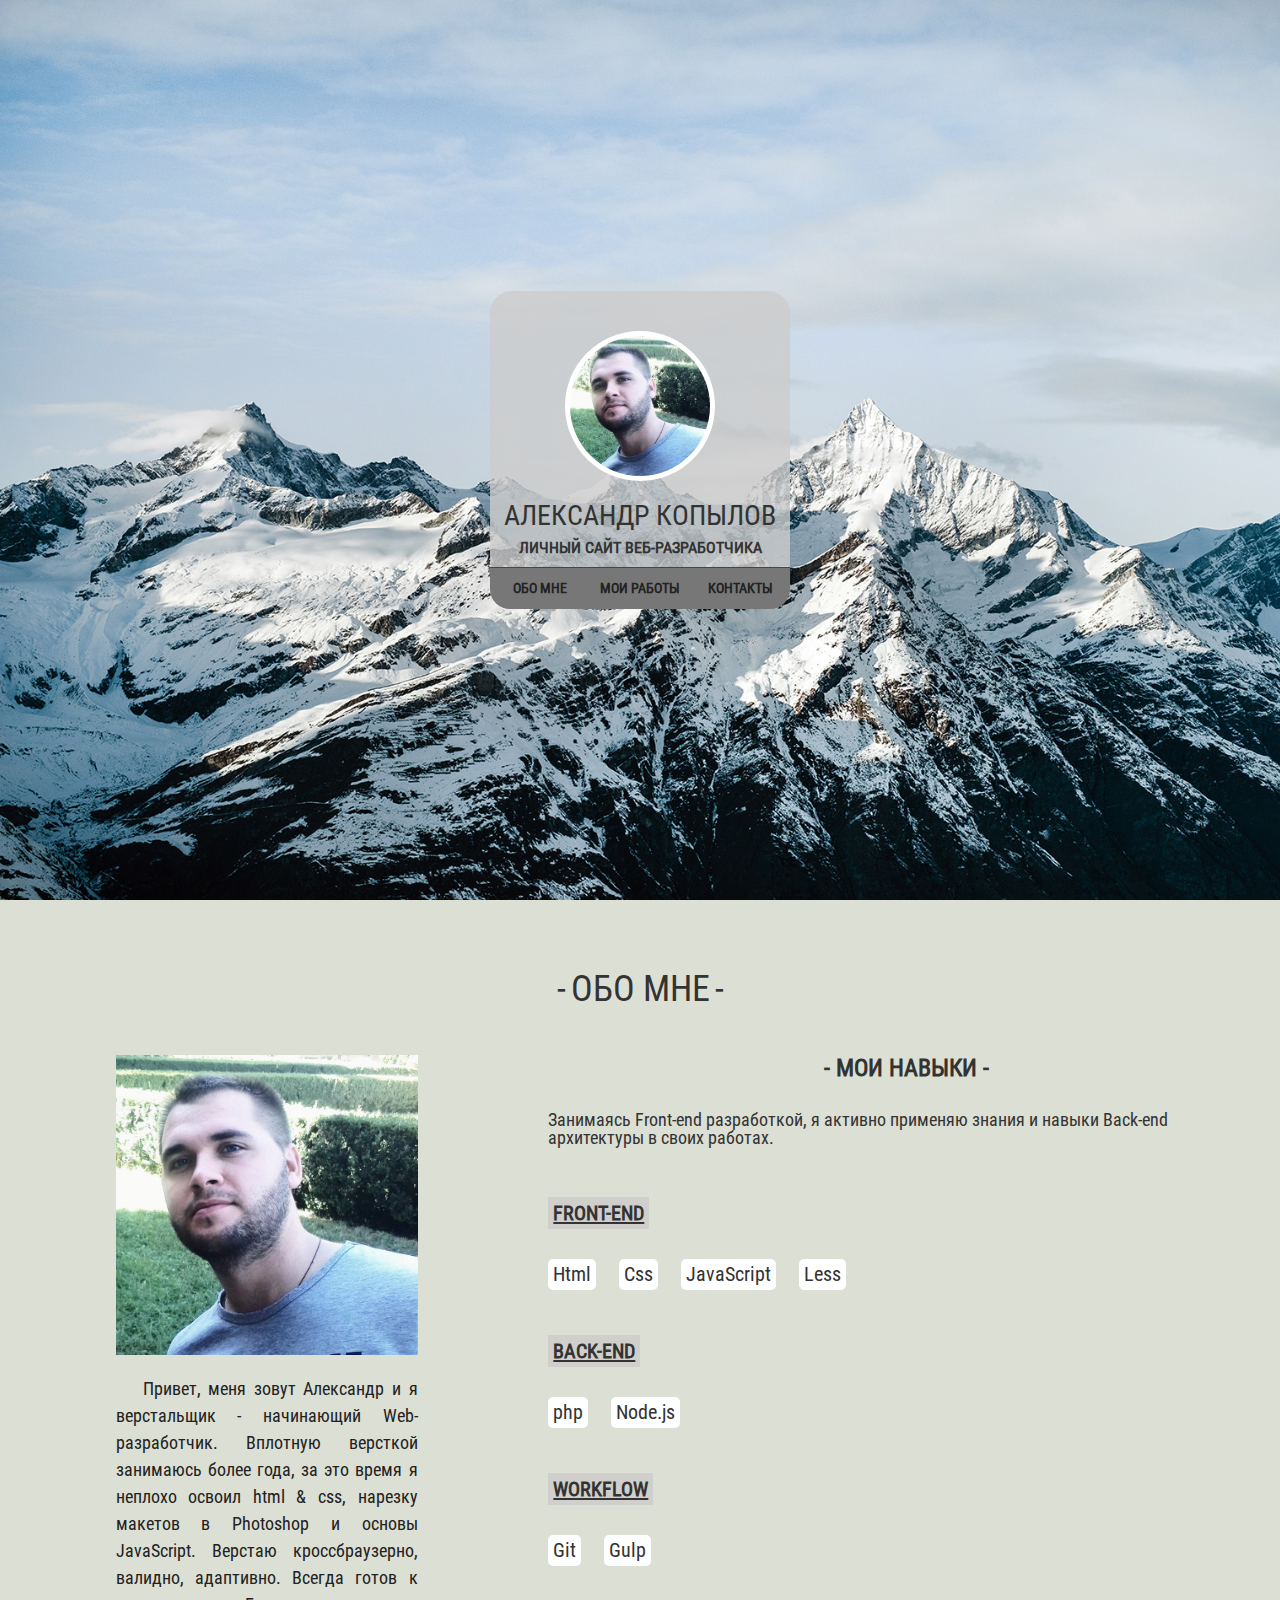
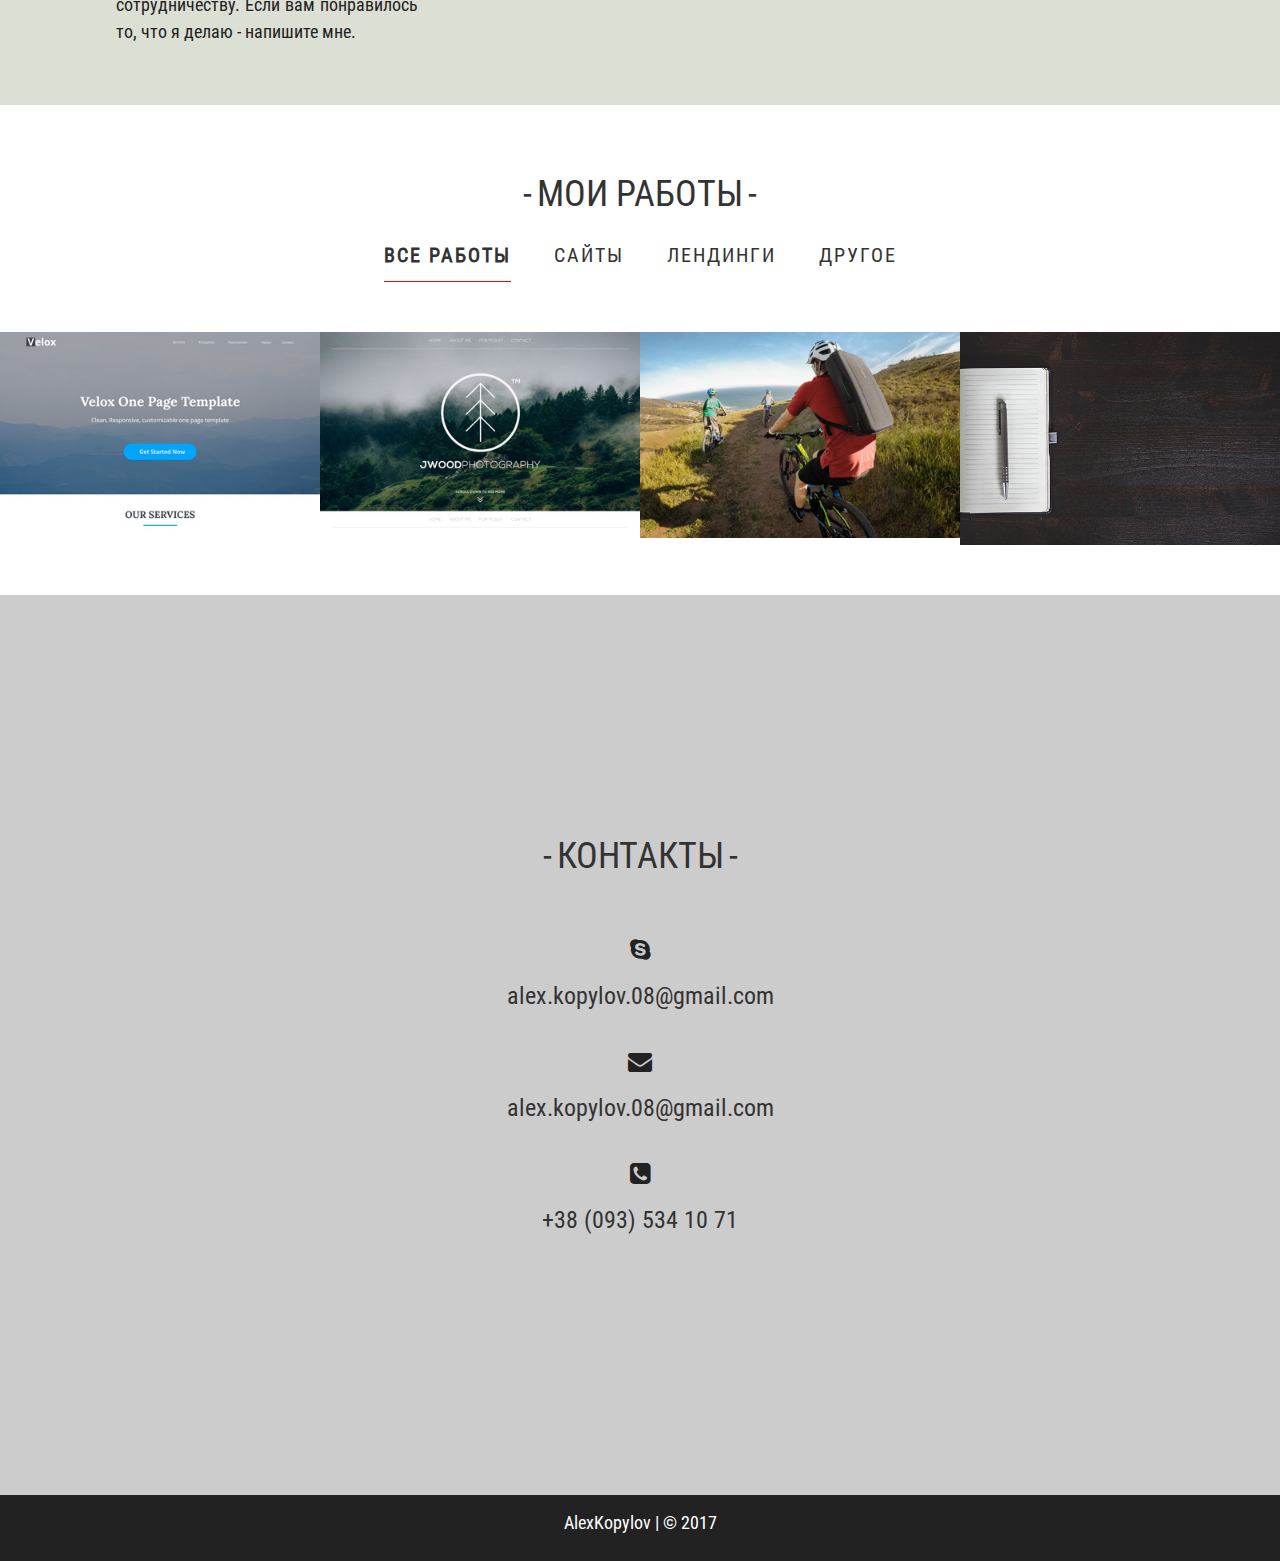
==== commit 61e66eab: "new folder and changes in libs, css, index" ====
--- a/index.html
+++ b/index.html
@@ -21,8 +21,6 @@
     <link rel="stylesheet" href="libs/font-awesome/css/font-awesome.min.css"/>
     <!-- bootstrap -->
     <link rel="stylesheet" href="css/bootstrap.css">
-    <!-- magnific-popup-->
-    <link rel="stylesheet" href="libs/magnific-popup/magnific-popup.css"/>
     <!-- main -->
     <link rel="stylesheet" href="css/style.min.css">
     <!-- media -->
@@ -158,7 +156,7 @@
                                 <h4>Velox</h4>
 
                                 <p>Landing page</p>
-                                <a href="https://alexkopylov.github.io/works/velox/index.html" target="_blank"
+                                <a href="https://alexkopylov.github.io/works/welox/index.html" target="_blank"
                                    class="popup-link">Посмотреть</a>
                             </div>
                         </div>
@@ -169,21 +167,34 @@
                                 <h4>JWood</h4>
 
                                 <p>Landing page</p>
-                                <a href="https://alexkopylov.github.io/works/jwood/index.html" target="_blank" class="popup-link">Посмотреть</a>
-                            </div>
-                        </div>
-                        <div class="mix col-lg-3 col-md-3 col-sm-6 col-xs-6 portfolio__item category-1">
+                                <a href="https://alexkopylov.github.io/works/jwood/index.html" target="_blank"
+                                   class="popup-link">Посмотреть</a>
+                            </div>
+                        </div>
+                        <div class="mix col-lg-3 col-md-3 col-sm-6 col-xs-6 portfolio__item category-3">
                             <img src="img/portfolio/ex-3.jpg" alt="alr"/>
 
                             <div class="portfolio__item-cont">
-                                <h4>GoPro </h4>
+                                <h4>GoPro</h4>
 
                                 <p>Presentation</p>
-                                <a href="https://alexkopylov.github.io/works/gopro/index.html" class="popup-link">Посмотреть</a>
+                                <a href="https://alexkopylov.github.io/works/gopro/index.html" target="_blank"
+                                   class="popup-link">Посмотреть</a>
+                            </div>
+                        </div>
+                        <div class="mix col-lg-3 col-md-3 col-sm-6 col-xs-6 portfolio__item category-2">
+                            <img src="img/portfolio/ex-4.jpg" alt="alr"/>
+
+                            <div class="portfolio__item-cont">
+                                <h4>Extreme Sports</h4>
+
+                                <p>Landing page</p>
+                                <a href="https://alexkopylov.github.io/works/extremesports/index.html" target="_blank"
+                                   class="popup-link">Посмотреть</a>
                             </div>
                         </div>
                         <!--<div class="mix col-lg-3 col-md-3 col-sm-6 col-xs-6 portfolio__item category-2">-->
-                        <!--<img src="img/portfolio/ex-4.jpg" alt="alr"/>-->
+                        <!--<img src="img/portfolio/ex-5.jpg" alt="alr"/>-->
 
                         <!--<div class="portfolio__item-cont">-->
                         <!--<h4>Заголовок работы</h4>-->
@@ -195,12 +206,12 @@
                         <!--<div class="portfolio__description">-->
                         <!--<h4>Заголовок работы</h4>-->
                         <!--<a href="#">перейти на страницу...</a>-->
-                        <!--<img src="img/portfolio/ex-4_big.jpg" alt="alt"/>-->
+                        <!--<img src="img/portfolio/ex-5_big.jpg" alt="alt"/>-->
                         <!--</div>-->
                         <!--</div>-->
                         <!--</div>-->
                         <!--<div class="mix col-lg-3 col-md-3 col-sm-6 col-xs-6 portfolio__item category-2">-->
-                        <!--<img src="img/portfolio/ex-5.jpg" alt="alr"/>-->
+                        <!--<img src="img/portfolio/ex-6.jpg" alt="alr"/>-->
 
                         <!--<div class="portfolio__item-cont">-->
                         <!--<h4>Заголовок работы</h4>-->
@@ -212,12 +223,12 @@
                         <!--<div class="portfolio__description">-->
                         <!--<h4>Заголовок работы</h4>-->
                         <!--<a href="#">перейти на страницу...</a>-->
-                        <!--<img src="img/portfolio/ex-5_big.jpg" alt="alt"/>-->
-                        <!--</div>-->
-                        <!--</div>-->
-                        <!--</div>-->
-                        <!--<div class="mix col-lg-3 col-md-3 col-sm-6 col-xs-6 portfolio__item category-2">-->
-                        <!--<img src="img/portfolio/ex-6.jpg" alt="alr"/>-->
+                        <!--<img src="img/portfolio/ex-6_big.jpg" alt="alt"/>-->
+                        <!--</div>-->
+                        <!--</div>-->
+                        <!--</div>-->
+                        <!--<div class="mix col-lg-3 col-md-3 col-sm-6 col-xs-6 portfolio__item category-3">-->
+                        <!--<img src="img/portfolio/ex-7.jpg" alt="alr"/>-->
 
                         <!--<div class="portfolio__item-cont">-->
                         <!--<h4>Заголовок работы</h4>-->
@@ -229,12 +240,12 @@
                         <!--<div class="portfolio__description">-->
                         <!--<h4>Заголовок работы</h4>-->
                         <!--<a href="#">перейти на страницу...</a>-->
-                        <!--<img src="img/portfolio/ex-6_big.jpg" alt="alt"/>-->
+                        <!--<img src="img/portfolio/ex-7_big.jpg" alt="alt"/>-->
                         <!--</div>-->
                         <!--</div>-->
                         <!--</div>-->
                         <!--<div class="mix col-lg-3 col-md-3 col-sm-6 col-xs-6 portfolio__item category-3">-->
-                        <!--<img src="img/portfolio/ex-7.jpg" alt="alr"/>-->
+                        <!--<img src="img/portfolio/ex-8.jpg" alt="alr"/>-->
 
                         <!--<div class="portfolio__item-cont">-->
                         <!--<h4>Заголовок работы</h4>-->
@@ -246,23 +257,6 @@
                         <!--<div class="portfolio__description">-->
                         <!--<h4>Заголовок работы</h4>-->
                         <!--<a href="#">перейти на страницу...</a>-->
-                        <!--<img src="img/portfolio/ex-7_big.jpg" alt="alt"/>-->
-                        <!--</div>-->
-                        <!--</div>-->
-                        <!--</div>-->
-                        <!--<div class="mix col-lg-3 col-md-3 col-sm-6 col-xs-6 portfolio__item category-3">-->
-                        <!--<img src="img/portfolio/ex-8.jpg" alt="alr"/>-->
-
-                        <!--<div class="portfolio__item-cont">-->
-                        <!--<h4>Заголовок работы</h4>-->
-
-                        <!--<p>Описание работы</p>-->
-                        <!--<a href="#" class="popup-link">Посмотреть</a>-->
-                        <!--</div>-->
-                        <!--<div class="hidden">-->
-                        <!--<div class="portfolio__description">-->
-                        <!--<h4>Заголовок работы</h4>-->
-                        <!--<a href="#">перейти на страницу...</a>-->
                         <!--<img src="img/portfolio/ex-8_big.jpg" alt="alt"/>-->
                         <!--</div>-->
                         <!--</div>-->
@@ -276,69 +270,70 @@
         </section>
 
         <section class="contact" id="contact">
-            <div class="container-fluid">
-                <div class="row">
-                    <div class="col-lg-6 col-md-6 col-sm-6 col-xs-12">
-                        <div class="contact__inner">
-                            <div class="caption">
-                                <h2 class="caption__inner">Контакты</h2>
-                            </div>
-                            <ul class="contact__menu">
-                                <li class="contact__item">
-                                    <span class="contact__link">
-                                         <i class="fa fa-skype" aria-hidden="true"></i>
-                                    </span>
-                                    <span class="contact__text">
-                                        alex.kopylov.08@gmail.com
-                                    </span>
-                                </li>
-                                <li class="contact__item">
-                                    <span class="contact__link">
-                                         <i class="fa fa-envelope" aria-hidden="true"></i>
-                                    </span>
-                                    <span class="contact__text">
-                                        alex.kopylov.08@gmail.com
-                                    </span>
-                                </li>
-                                <li class="contact__item">
-                                     <span class="contact__link">
-                                        <i class="fa fa-phone-square" aria-hidden="true"></i>
-                                    </span>
-                                    <span class="contact__text">
-                                        +38 (093) 534 10 71
-                                    </span>
-                                </li>
-                            </ul>
-                        </div>
-                    </div>
-
-                    <div class="col-lg-6 col-md-6 col-sm-6 col-xs-12">
-                        <form id="form" class="form">
-
-                            <!-- Hidden Required Fields-->
-                            <input type="hidden" name="project_name" value="my_portfolio"/>
-                            <input type="hidden" name="admin_email" value="alex.kopylov.08@gmail.com"/>
-                            <input type="hidden" name="form_subject" value="Заявка с порфолио"/>
-                            <!-- END Hidden Required Fields-->
-
-                            <label class="form__group">
-                                <span class="form__elem">*</span> Ваше имя:
-                                <input type="text" name="name" placeholder="" required/>
-                            </label>
-                            <label class="form__group">
-                                <span class="form__elem">*</span> Ваш E-mail:
-                                <input type="email" name="email" placeholder="" required/>
-                            </label>
-                            <label class="form__group">
-                                <span class="form__elem">*</span> Ваше сообщение:
-                                <textarea name="message" placeholder="" required rows="4"></textarea>
-                            </label>
-                            <button class="form__btn">Отправить</button>
-                        </form>
-                    </div>
-                </div>
-                <!-- / end container-->
-            </div>
+            <div class="contact__inner">
+                <div class="caption">
+                    <h2 class="caption__inner">Контакты</h2>
+                </div>
+                <ul class="contact__menu">
+                    <li class="contact__item">
+                        <span class="contact__link">
+                            <i class="fa fa-skype" aria-hidden="true"></i>
+                        </span>
+                        <span class="contact__text">
+                            alex.kopylov.08@gmail.com
+                        </span>
+                    </li>
+                    <li class="contact__item">
+                        <span class="contact__link">
+                            <i class="fa fa-envelope" aria-hidden="true"></i>
+                        </span>
+                        <span class="contact__text">
+                            alex.kopylov.08@gmail.com
+                        </span>
+                    </li>
+                    <li class="contact__item">
+                        <span class="contact__link">
+                            <i class="fa fa-phone-square" aria-hidden="true"></i>
+                        </span>
+                        <span class="contact__text">
+                            +38 (093) 534 10 71
+                        </span>
+                    </li>
+                </ul>
+            </div>
+            <!--<div class="container-fluid">-->
+            <!--<div class="row">-->
+            <!--&lt;!&ndash;<div class="col-lg-6 col-md-6 col-sm-6 col-xs-12">&ndash;&gt;-->
+            <!--&lt;!&ndash; &ndash;&gt;-->
+            <!--&lt;!&ndash;</div>&ndash;&gt;-->
+
+            <!--&lt;!&ndash;<div class="col-lg-6 col-md-6 col-sm-6 col-xs-12">&ndash;&gt;-->
+            <!--&lt;!&ndash;<form id="form" class="form">&ndash;&gt;-->
+
+            <!--&lt;!&ndash;&lt;!&ndash; Hidden Required Fields&ndash;&gt;&ndash;&gt;-->
+            <!--&lt;!&ndash;<input type="hidden" name="project_name" value="my_portfolio"/>&ndash;&gt;-->
+            <!--&lt;!&ndash;<input type="hidden" name="admin_email" value="alex.kopylov.08@gmail.com"/>&ndash;&gt;-->
+            <!--&lt;!&ndash;<input type="hidden" name="form_subject" value="Заявка с порфолио"/>&ndash;&gt;-->
+            <!--&lt;!&ndash;&lt;!&ndash; END Hidden Required Fields&ndash;&gt;&ndash;&gt;-->
+
+            <!--&lt;!&ndash;<label class="form__group">&ndash;&gt;-->
+            <!--&lt;!&ndash;<span class="form__elem">*</span> Ваше имя:&ndash;&gt;-->
+            <!--&lt;!&ndash;<input type="text" name="name" placeholder="" required/>&ndash;&gt;-->
+            <!--&lt;!&ndash;</label>&ndash;&gt;-->
+            <!--&lt;!&ndash;<label class="form__group">&ndash;&gt;-->
+            <!--&lt;!&ndash;<span class="form__elem">*</span> Ваш E-mail:&ndash;&gt;-->
+            <!--&lt;!&ndash;<input type="email" name="email" placeholder="" required/>&ndash;&gt;-->
+            <!--&lt;!&ndash;</label>&ndash;&gt;-->
+            <!--&lt;!&ndash;<label class="form__group">&ndash;&gt;-->
+            <!--&lt;!&ndash;<span class="form__elem">*</span> Ваше сообщение:&ndash;&gt;-->
+            <!--&lt;!&ndash;<textarea name="message" placeholder="" required rows="4"></textarea>&ndash;&gt;-->
+            <!--&lt;!&ndash;</label>&ndash;&gt;-->
+            <!--&lt;!&ndash;<button class="form__btn">Отправить</button>&ndash;&gt;-->
+            <!--&lt;!&ndash;</form>&ndash;&gt;-->
+            <!--&lt;!&ndash;</div>&ndash;&gt;-->
+            <!--</div>-->
+            <!--&lt;!&ndash; / end container&ndash;&gt;-->
+            <!--</div>-->
             <!-- / end container-->
         </section>
 
@@ -350,7 +345,6 @@
                 <div class="col-xs-12">
                     <p class="footer__text">AlexKopylov | &#169 2017</p>
                 </div>
-
             </div>
             <!-- / end row-->
         </div>
--- a/css/style.min.css
+++ b/css/style.min.css
@@ -1 +1 @@
-html{-webkit-box-sizing:border-box;box-sizing:border-box;height:101%}*,:after,:before{-webkit-box-sizing:inherit;box-sizing:inherit;padding:0;margin:0}body{font-size:1.2em;line-height:1.5;min-width:320px;position:relative;padding:0;margin:0;background-color:#ccc;font-family:RobotoCondensedRegular,sans-serif;overflow-x:hidden}.hidden{display:none}section{padding:50px 0}.wrapper{width:100%;max-width:1600px;margin:0 auto}.parallax-window{min-height:400px;background:0 0}.header{background:url(../img/top-bg.jpg) no-repeat center fixed;background-size:cover;min-height:300px;position:relative}.top-header{width:100%;height:100%;position:relative;text-align:center}.top-header__inner{position:absolute;top:50%;left:50%;-webkit-transform:translate(-50%,-50%);-ms-transform:translate(-50%,-50%);transform:translate(-50%,-50%);width:300px;margin:0 auto;background:rgba(204,204,204,.8);-webkit-border-radius:22px;border-radius:22px;padding-top:40px;text-align:center}.top-header__pic{width:150px;height:150px;-webkit-border-radius:50%;border-radius:50%;margin:0 auto;background-color:#fff;padding:5px}.top-header__pic img{width:100%;height:100%;display:block;-webkit-border-radius:50%;border-radius:50%}.top-header__description h1{font-size:2.1em;text-transform:uppercase}.top-header__description p{font-size:1.1em;text-transform:uppercase;font-weight:700}.top-header__tabs{margin:0;background-color:#777;font-size:0;border-top:1px solid #444;overflow:hidden;-webkit-border-bottom-left-radius:20px;border-bottom-left-radius:20px;-webkit-border-bottom-right-radius:20px;border-bottom-right-radius:20px}.top-header__item{display:inline-block;width:100px;vertical-align:middle}.top-header__item :hover{background-color:#222;color:#fff;text-decoration:none}.top-header__link{color:#222;font-size:1.1rem;display:block;padding:10px;text-decoration:none;text-transform:uppercase;-webkit-transition:all .5s;transition:all .5s;font-weight:700}.top-header__link :hover{background-color:#222;color:#fff;text-decoration:none}.caption{text-align:center}.caption__inner{display:inline-block;font-size:3em;text-transform:uppercase}.caption__inner:before{content:'-';padding:0 5px}.caption__inner:after{content:'-';padding:0 5px}.about{position:relative;padding-bottom:50px;background-color:#dcdfd4}.about .me{margin:35px auto 0;width:60%}.about .me__inner{margin-bottom:20px}.about .me__pic{width:100%;height:100%;display:block}.about .me__description{margin-top:10px}.about .me__text{text-align:justify;color:#222;font-size:1.5em;text-indent:1.5em;line-height:1.5em}.about .skills{margin-top:35px}.about .skills__caption{text-align:center;font-size:2em;text-transform:uppercase;font-weight:700}.about .skills__text{font-size:1.5em;margin:30px auto}.about .skills .skill{margin:25px 0}.about .skills .skill__text{font-size:1.7em;text-transform:uppercase;text-decoration:underline;font-weight:600;background-color:rgba(203,200,199,.7);padding:5px;display:inline-block}.about .skills .skill__menu{margin:20px auto}.about .skills .skill__item{display:inline-block;margin-right:20px;font-size:1.7em;line-height:1em;padding:5px;color:#333;background-color:#fff;-webkit-border-radius:5px;border-radius:5px;-webkit-transition:all .7s;transition:all .7s}.about .skills .skill__item:hover{color:#fff;background-color:#333}.filter-btn{display:none}.work{text-align:center;background-color:#fff;position:relative}.work__menu{padding:0;margin:35px auto;text-align:center}.work__item{display:inline-block;margin:15px 20px;font-size:1.7em;text-transform:uppercase;cursor:pointer;letter-spacing:2px;-webkit-transition:all .5s ease;transition:all .5s ease}.work__item.active{font-weight:700;border-bottom:1px solid red;padding-bottom:10px}.work .portfolio{position:relative}.work .portfolio__item{padding:0}.work .portfolio__item img{width:100%;height:100%}.work .portfolio__item:hover .portfolio__item-cont{opacity:1;padding-top:15%}.work .portfolio__item-cont{position:absolute;top:0;left:0;width:100%;height:100%;background-color:rgba(0,0,0,.8);text-align:center;padding-top:15%;font-size:1.5em;opacity:0;-webkit-transition:all .75s;transition:all .75s}.work .portfolio__item-cont h4{color:#fff;margin-bottom:0;font-size:2em}.work .portfolio__item-cont p{color:#fff;margin:10px 20px}.work .portfolio__item-cont a{background-color:transparent;border:1px solid #fff;color:#fff;display:inline-block;font-size:1.5em;padding:10px 20px;text-decoration:none}.portfolio__description{max-width:700px;background-color:rgba(204,204,204,.9);padding:10px;-webkit-border-radius:10px;border-radius:10px;margin:auto;position:relative;text-align:center}.portfolio__description h4{color:#fff;font-size:2em}.portfolio__description a{color:#222;display:inline-block;font-size:1.8em;text-decoration:none;margin:20px}.portfolio__description a :hover{text-decoration:none;background-color:#222;color:#fff}.portfolio__description img{width:100%;height:100%}.contact{background:url(../img/contact-bg.jpg) no-repeat center fixed;background-size:cover;min-height:300px;height:795px;position:relative}.contact__inner{background-color:rgba(204,204,204,.8);-webkit-border-radius:20px;border-radius:20px;margin:45px auto;width:60%}.contact__menu{padding:15px;margin:0 auto;text-align:center}.contact__item{margin:20px 0}.contact__link{color:#222;font-size:2em;padding:10px;display:block;-webkit-border-radius:5px;border-radius:5px;font-weight:500}.contact__text{font-size:1.5em}.contact__description{display:block;margin:0;padding:0;color:#222;font-size:2em;line-height:2em;text-transform:uppercase;font-weight:600}.contact .form{width:70%;padding:10px;margin:45px auto;-webkit-border-radius:20px;border-radius:20px;background-color:rgba(0,0,0,.5)}.contact .form input:focus,.contact .form textarea:focus{border:1px solid red;width:100%;outline:0}.contact .form__group{display:block;color:#fff;font-size:1.5em;margin-bottom:20px}.contact .form__group input,.contact .form__group textarea{width:100%;border:1px solid #ccc;margin-top:5px;line-height:30px;text-indent:12px;font-size:1.3em;letter-spacing:2px;background-color:transparent;color:#fff;padding:10px}.contact .form__elem{color:red;margin-bottom:10px;display:inline-block}.contact .form__btn{font-size:2em;outline:0;padding:10px 20px;border:none;-webkit-border-radius:10px;border-radius:10px;background-color:#777;color:#fff;margin-right:0;margin-top:15px}.footer{background-color:#222}.footer__text{font-size:1.5em;color:#fff;line-height:2em;padding:10px 0;text-align:center}+html{-webkit-box-sizing:border-box;box-sizing:border-box;height:101%}*,:after,:before{-webkit-box-sizing:inherit;box-sizing:inherit;padding:0;margin:0}body{font-size:1.2em;line-height:1.5;min-width:320px;position:relative;padding:0;margin:0;background-color:#ccc;font-family:RobotoCondensedRegular,sans-serif;overflow-x:hidden}.hidden{display:none}section{padding:50px 0}.wrapper{width:100%;max-width:1600px;margin:0 auto}.parallax-window{min-height:400px;background:0 0}.header{background:url(../img/top-bg.jpg) no-repeat center fixed;background-size:cover;min-height:300px;position:relative}.top-header{width:100%;height:100%;position:relative;text-align:center}.top-header__inner{position:absolute;top:50%;left:50%;-webkit-transform:translate(-50%,-50%);-ms-transform:translate(-50%,-50%);transform:translate(-50%,-50%);width:300px;margin:0 auto;background:rgba(204,204,204,.8);-webkit-border-radius:22px;border-radius:22px;padding-top:40px;text-align:center}.top-header__pic{width:150px;height:150px;-webkit-border-radius:50%;border-radius:50%;margin:0 auto;background-color:#fff;padding:5px}.top-header__pic img{width:100%;height:100%;display:block;-webkit-border-radius:50%;border-radius:50%}.top-header__description h1{font-size:2.3em;text-transform:uppercase}.top-header__description p{font-size:1.3em;text-transform:uppercase;font-weight:700}.top-header__tabs{margin:0;background-color:#777;font-size:0;border-top:1px solid #444;overflow:hidden;-webkit-border-bottom-left-radius:20px;border-bottom-left-radius:20px;-webkit-border-bottom-right-radius:20px;border-bottom-right-radius:20px}.top-header__item{display:inline-block;width:100px;vertical-align:middle}.top-header__item :hover{background-color:#222;color:#fff;text-decoration:none}.top-header__link{color:#222;font-size:1.4rem;display:block;padding:10px;text-decoration:none;text-transform:uppercase;-webkit-transition:all .5s;transition:all .5s;font-weight:700}.top-header__link :hover{background-color:#222;color:#fff;text-decoration:none}.caption{text-align:center}.caption__inner{display:inline-block;font-size:3em;text-transform:uppercase}.caption__inner:before{content:'-';padding:0 5px}.caption__inner:after{content:'-';padding:0 5px}.about{position:relative;padding-bottom:50px;background-color:#dcdfd4}.about .me{margin:35px auto 0;width:60%}.about .me__inner{margin-bottom:20px}.about .me__pic{width:100%;height:100%;display:block}.about .me__description{margin-top:10px}.about .me__text{text-align:justify;color:#222;font-size:1.5em;text-indent:1.5em;line-height:1.5em}.about .skills{margin-top:35px}.about .skills__caption{text-align:center;font-size:2em;text-transform:uppercase;font-weight:700}.about .skills__text{font-size:1.5em;margin:30px auto}.about .skills .skill{margin:25px 0}.about .skills .skill__text{font-size:1.7em;text-transform:uppercase;text-decoration:underline;font-weight:600;background-color:rgba(203,200,199,.7);padding:5px;display:inline-block}.about .skills .skill__menu{margin:20px auto}.about .skills .skill__item{display:inline-block;margin-right:20px;font-size:1.7em;line-height:1em;padding:5px;color:#333;background-color:#fff;-webkit-border-radius:5px;border-radius:5px;-webkit-transition:all .7s;transition:all .7s}.about .skills .skill__item:hover{color:#fff;background-color:#333}.filter-btn{display:none}.work{text-align:center;background-color:#fff;position:relative}.work__menu{padding:0;margin:35px auto;text-align:center}.work__item{display:inline-block;margin:15px 20px;font-size:1.7em;text-transform:uppercase;cursor:pointer;letter-spacing:2px;-webkit-transition:all .5s ease;transition:all .5s ease}.work__item.active{font-weight:700;border-bottom:1px solid red;padding-bottom:10px}.work .portfolio{position:relative}.work .portfolio__item{padding:0}.work .portfolio__item img{display:block;width:100%;height:auto}.work .portfolio__item:hover .portfolio__item-cont{opacity:1;padding-top:15%}.work .portfolio__item-cont{position:absolute;top:0;left:0;width:100%;height:100%;background-color:rgba(0,0,0,.8);text-align:center;padding-top:15%;font-size:1.5em;opacity:0;-webkit-transition:all .75s;transition:all .75s}.work .portfolio__item-cont h4{color:#fff;margin-bottom:0;font-size:2em}.work .portfolio__item-cont p{color:#fff;margin:10px 20px}.work .portfolio__item-cont a{background-color:transparent;border:1px solid #fff;color:#fff;display:inline-block;font-size:1.5em;padding:10px 20px;text-decoration:none}.portfolio__description{max-width:700px;background-color:rgba(204,204,204,.9);padding:10px;-webkit-border-radius:10px;border-radius:10px;margin:auto;position:relative;text-align:center}.portfolio__description h4{color:#fff;font-size:2em}.portfolio__description a{color:#222;display:inline-block;font-size:1.8em;text-decoration:none;margin:20px}.portfolio__description a :hover{text-decoration:none;background-color:#222;color:#fff}.portfolio__description img{width:100%;height:100%}.contact{background:url(../img/contact-bg.jpg) no-repeat center fixed;background-size:cover;min-height:300px;position:relative}.contact__inner{background-color:rgba(204,204,204,.8);-webkit-border-radius:20px;border-radius:20px;width:40%;position:absolute;top:50%;left:50%;-webkit-transform:translate(-50%,-50%);-ms-transform:translate(-50%,-50%);transform:translate(-50%,-50%)}.contact__menu{padding:15px;margin:0 auto;text-align:center}.contact__item{margin:20px 0}.contact__link{color:#222;font-size:2em;padding:10px;display:block;-webkit-border-radius:5px;border-radius:5px;font-weight:500}.contact__text{font-size:2em}.contact__description{display:block;margin:0;padding:0;color:#222;font-size:2em;line-height:2em;text-transform:uppercase;font-weight:600}.contact .form{width:70%;padding:10px;margin:45px auto;-webkit-border-radius:20px;border-radius:20px;background-color:rgba(0,0,0,.5)}.contact .form input:focus,.contact .form textarea:focus{border:1px solid red;width:100%;outline:0}.contact .form__group{display:block;color:#fff;font-size:1.5em;margin-bottom:20px}.contact .form__group input,.contact .form__group textarea{width:100%;border:1px solid #ccc;margin-top:5px;line-height:30px;text-indent:12px;font-size:1.3em;letter-spacing:2px;background-color:transparent;color:#fff;padding:10px}.contact .form__elem{color:red;margin-bottom:10px;display:inline-block}.contact .form__btn{font-size:2em;outline:0;padding:10px 20px;border:none;-webkit-border-radius:10px;border-radius:10px;background-color:#777;color:#fff;margin-right:0;margin-top:15px}.footer{background-color:#222}.footer__text{font-size:1.5em;color:#fff;line-height:2em;padding:10px 0;text-align:center}--- a/css/media.css
+++ b/css/media.css
@@ -2,13 +2,23 @@
 
 /* Large Devices, Wide Screens */
 @media only screen and (max-width: 1200px) {
+
     .work .portfolio__item-cont h4 {
         font-size: 1.6em;
+    }
+    .about .me {
+        margin: 35px auto 0;
+        width: 100%;
+    }
+    .about .me__inner {
+        width: 60%;
+        margin: 0 auto 20px;
     }
 }
 
 /* Medium Devices, Desktops */
 @media only screen and (max-width: 992px) {
+
     .contact .contact__inner {
         width: 65%;
     }
@@ -20,15 +30,9 @@
     .caption .caption__inner {
         font-size: 2.5em;
     }
-
-    .me {
-        display: flex;
-        justify-content: space-between;
+    .about .me__inner {
+        width: 40%;
     }
-    .me__description {
-        margin-left: 10px;
-    }
-
     .portfolio__item .portfolio__item-cont{
         font-size: 1.3em;
     }
@@ -36,7 +40,6 @@
         font-size: 1.3em;
         margin: 15px;
     }
-
     .contact .contact__inner {
         margin: 0 auto;
         width: 50%;
@@ -71,7 +74,6 @@
         text-align: center;
     }
 
-
     /*Disable Animation on Mobile Devices*/
     .animated {
         /*CSS transitions*/
@@ -91,13 +93,13 @@
         -o-animation: none !important;
         animation: none !important;
     }
-
 }
 
 /* Extra Small Devices, Phones */
 @media only screen and (max-width: 480px) {
-    .me {
-        display: block;
+
+    .about .me__inner {
+        width: 60%;
     }
     .work .work__menu {
         display: none;
@@ -109,15 +111,15 @@
     }
     .filter-btn {
         display: block;
+        width: 40px;
+        height: 40px;
         font-size: 2em;
         padding: 10px;
         border: none;
         outline: none;
         border-radius: 10px;
         margin: 20px;
-
     }
-
     .work .portfolio__item:hover .portfolio__item-cont {
         padding-top: 10%;
     }
@@ -133,7 +135,6 @@
         font-size: 1em;
         padding: 5px 10px;
     }
-
     .contact .contact__inner {
         margin: 0;
         width: 100%;
@@ -158,9 +159,11 @@
 
 /* Extra Small Devices, Phones */
 @media only screen and (min-width: 481px) {
+
     .work .work__menu {
         display: block !important;
     }
+
 }
 
 /* Small Devices, Tablets */
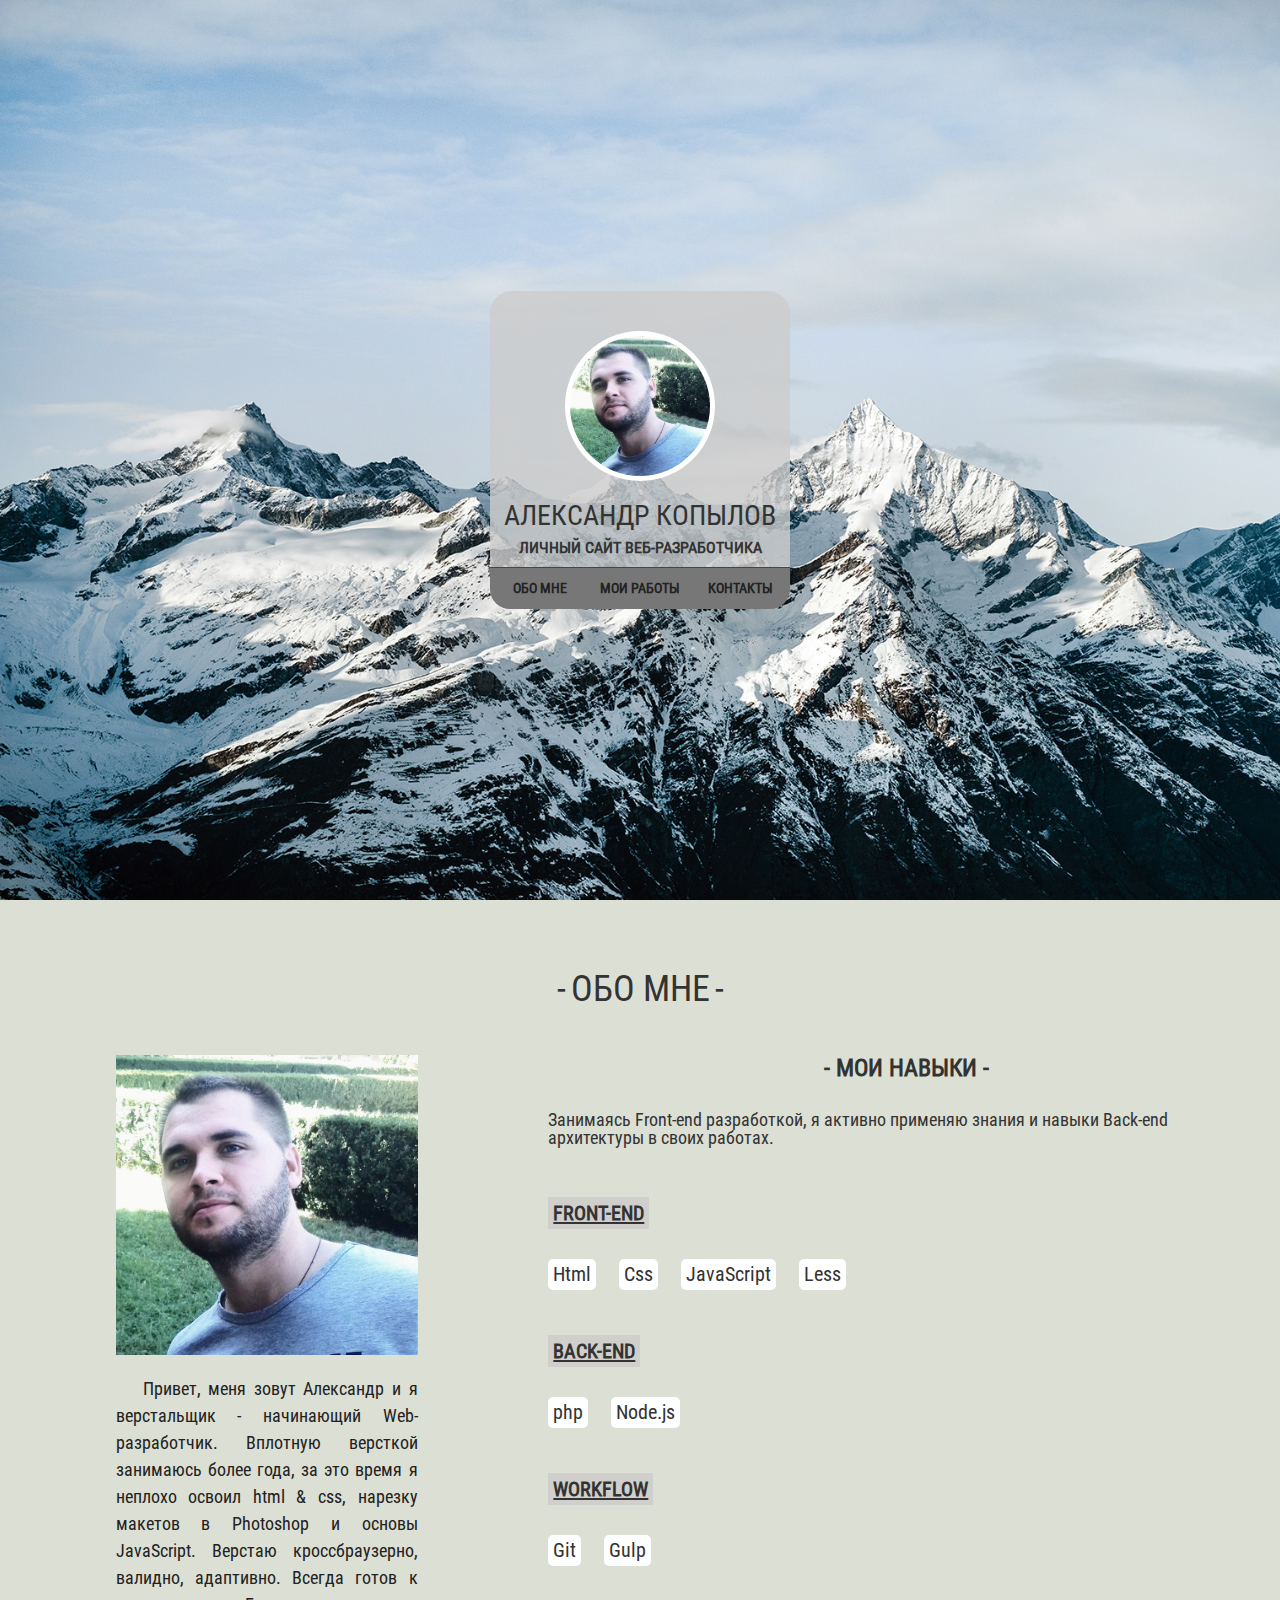
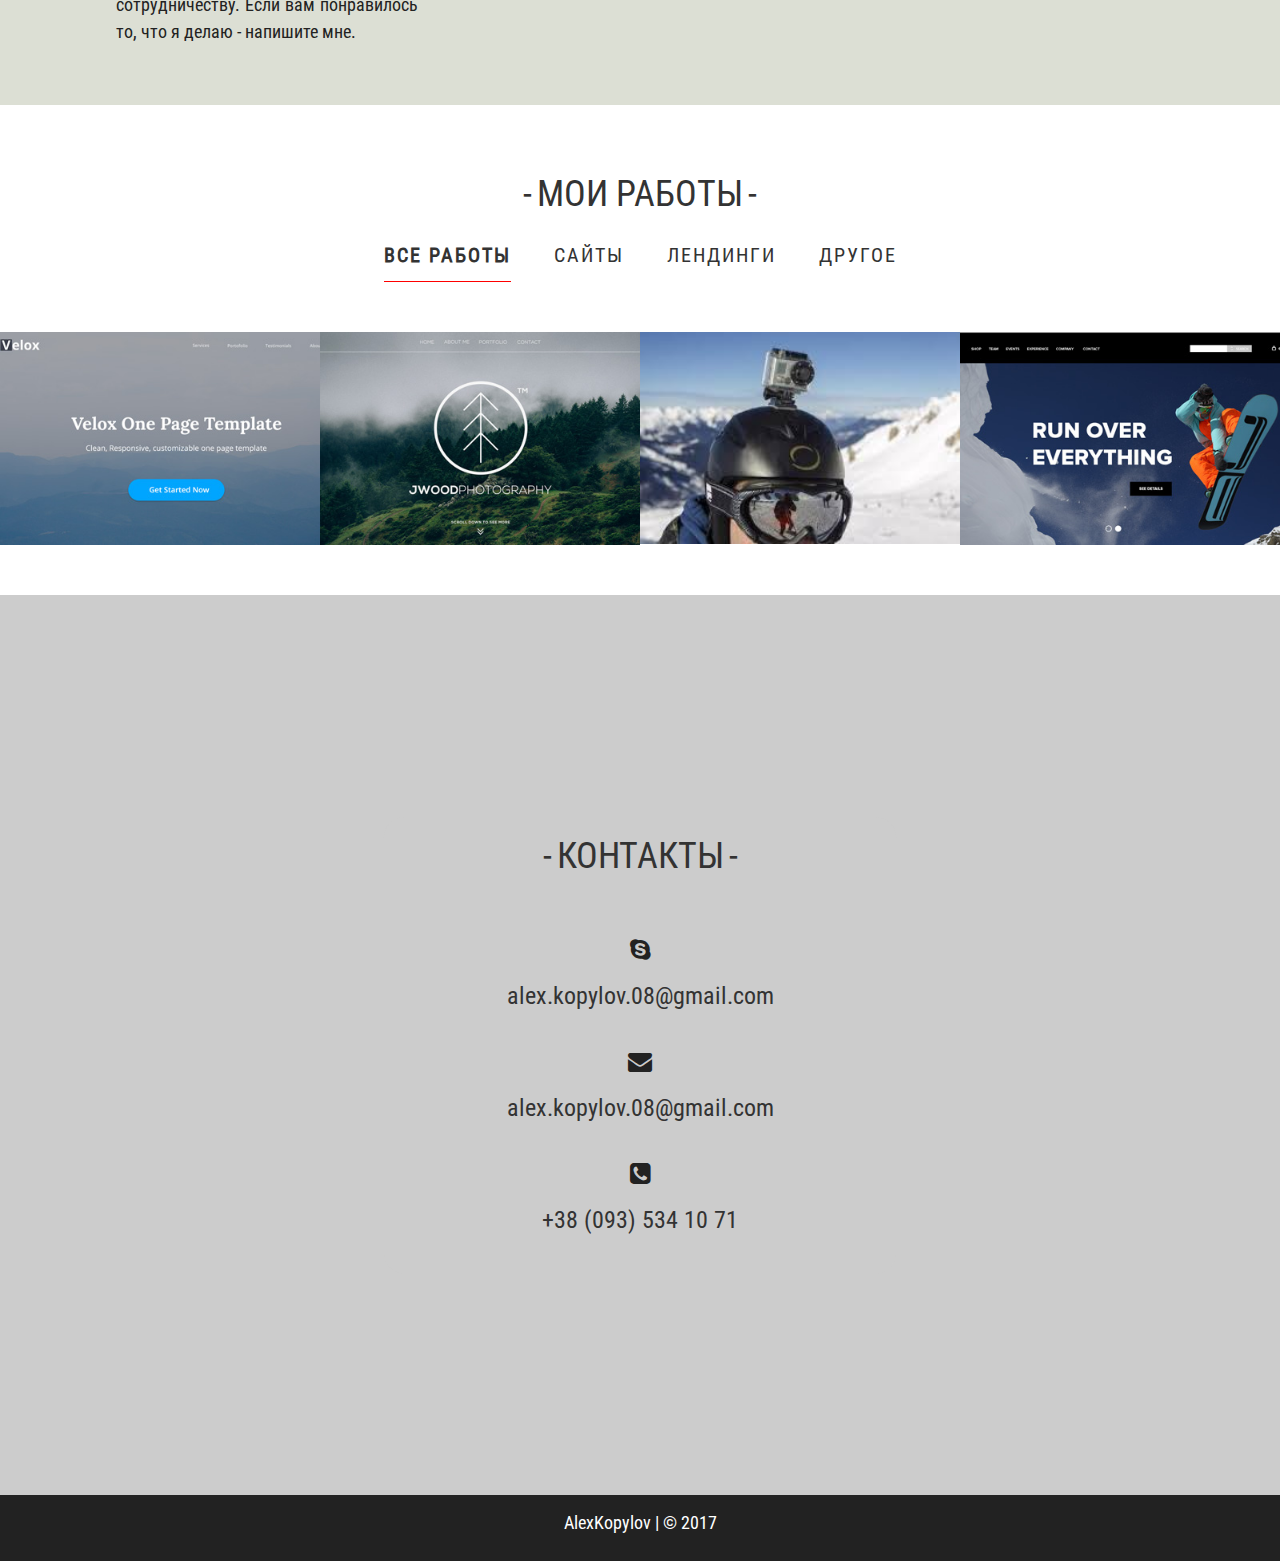
==== commit fd1334c7: "change index.html, mail.php" ====
--- a/index.html
+++ b/index.html
@@ -156,7 +156,7 @@
                                 <h4>Velox</h4>
 
                                 <p>Landing page</p>
-                                <a href="https://alexkopylov.github.io/works/welox/index.html" target="_blank"
+                                <a href="https://alexkopylov.github.io/works/velox/index.html" target="_blank"
                                    class="popup-link">Посмотреть</a>
                             </div>
                         </div>
--- a/css/media.css
+++ b/css/media.css
@@ -114,11 +114,10 @@
         width: 40px;
         height: 40px;
         font-size: 2em;
-        padding: 10px;
-        border: none;
         outline: none;
-        border-radius: 10px;
         margin: 20px;
+        background-color: transparent;
+        border: 1px solid #222;
     }
     .work .portfolio__item:hover .portfolio__item-cont {
         padding-top: 10%;
